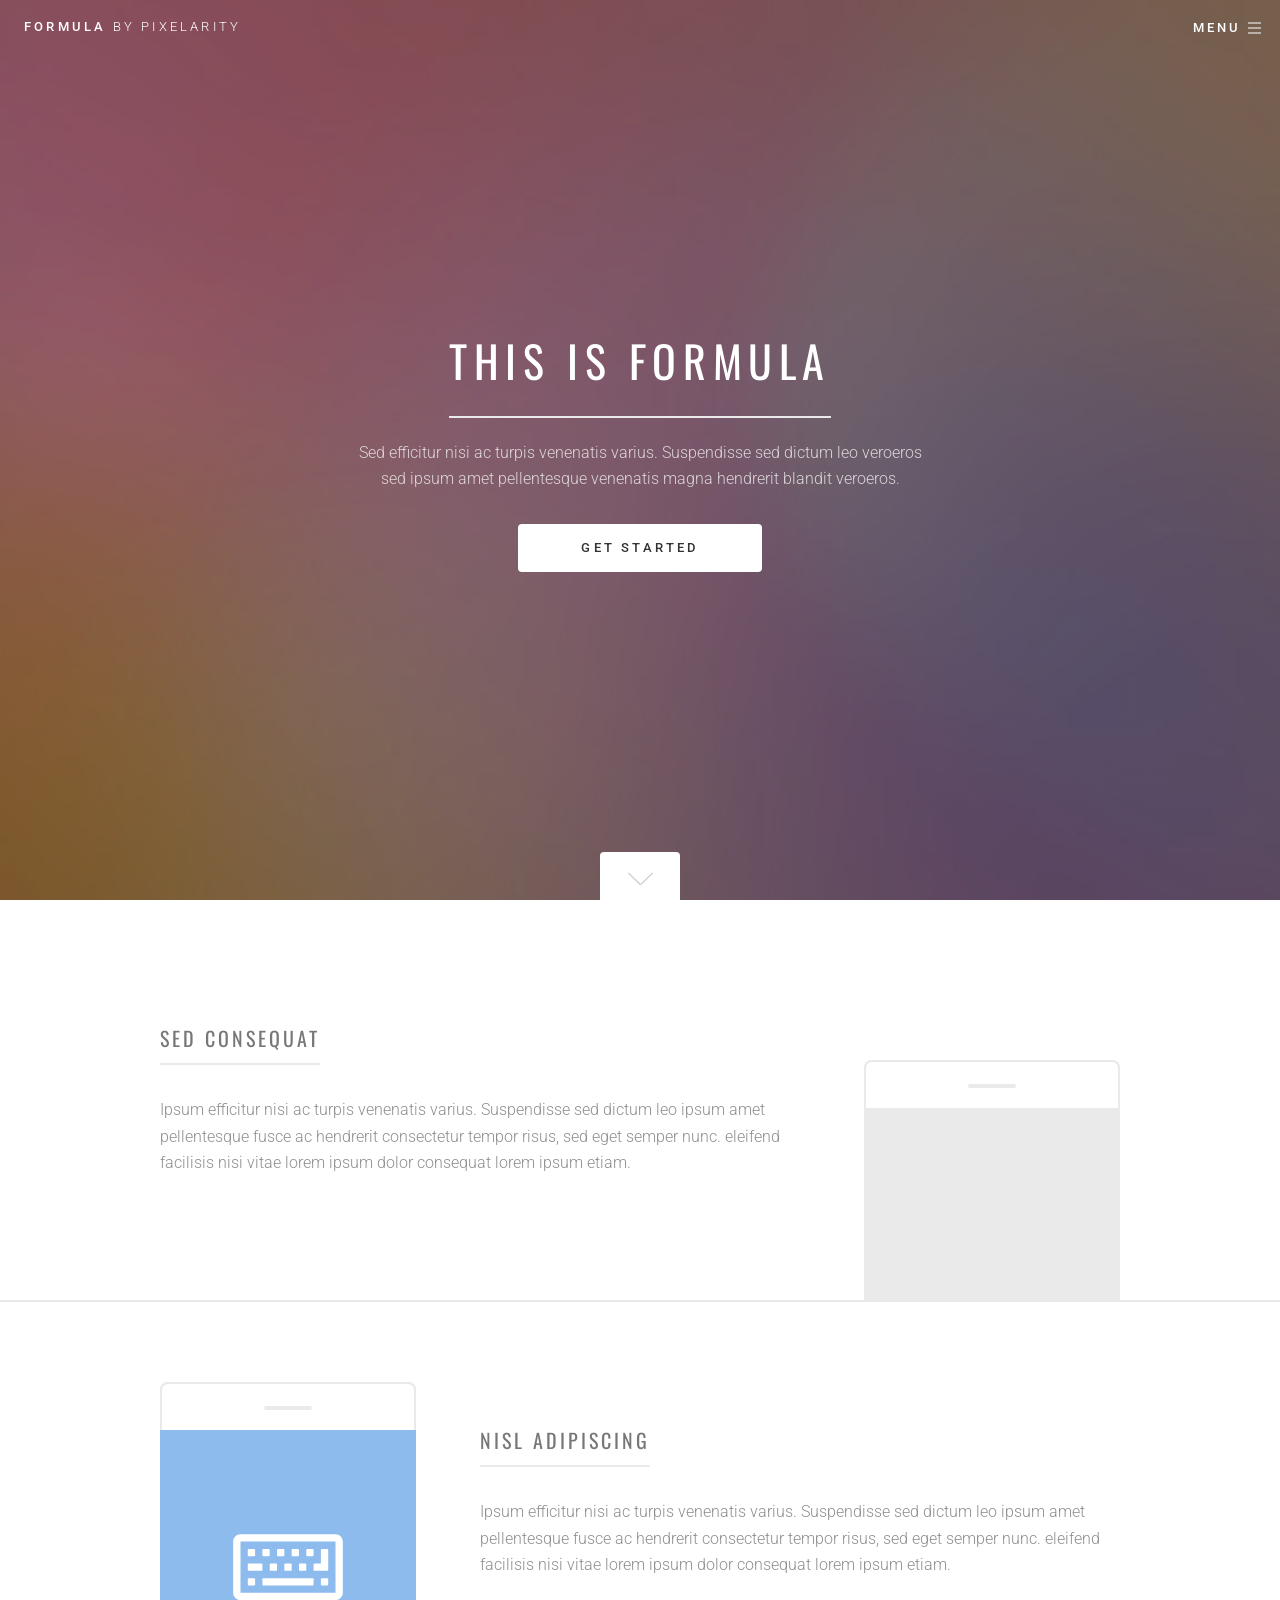
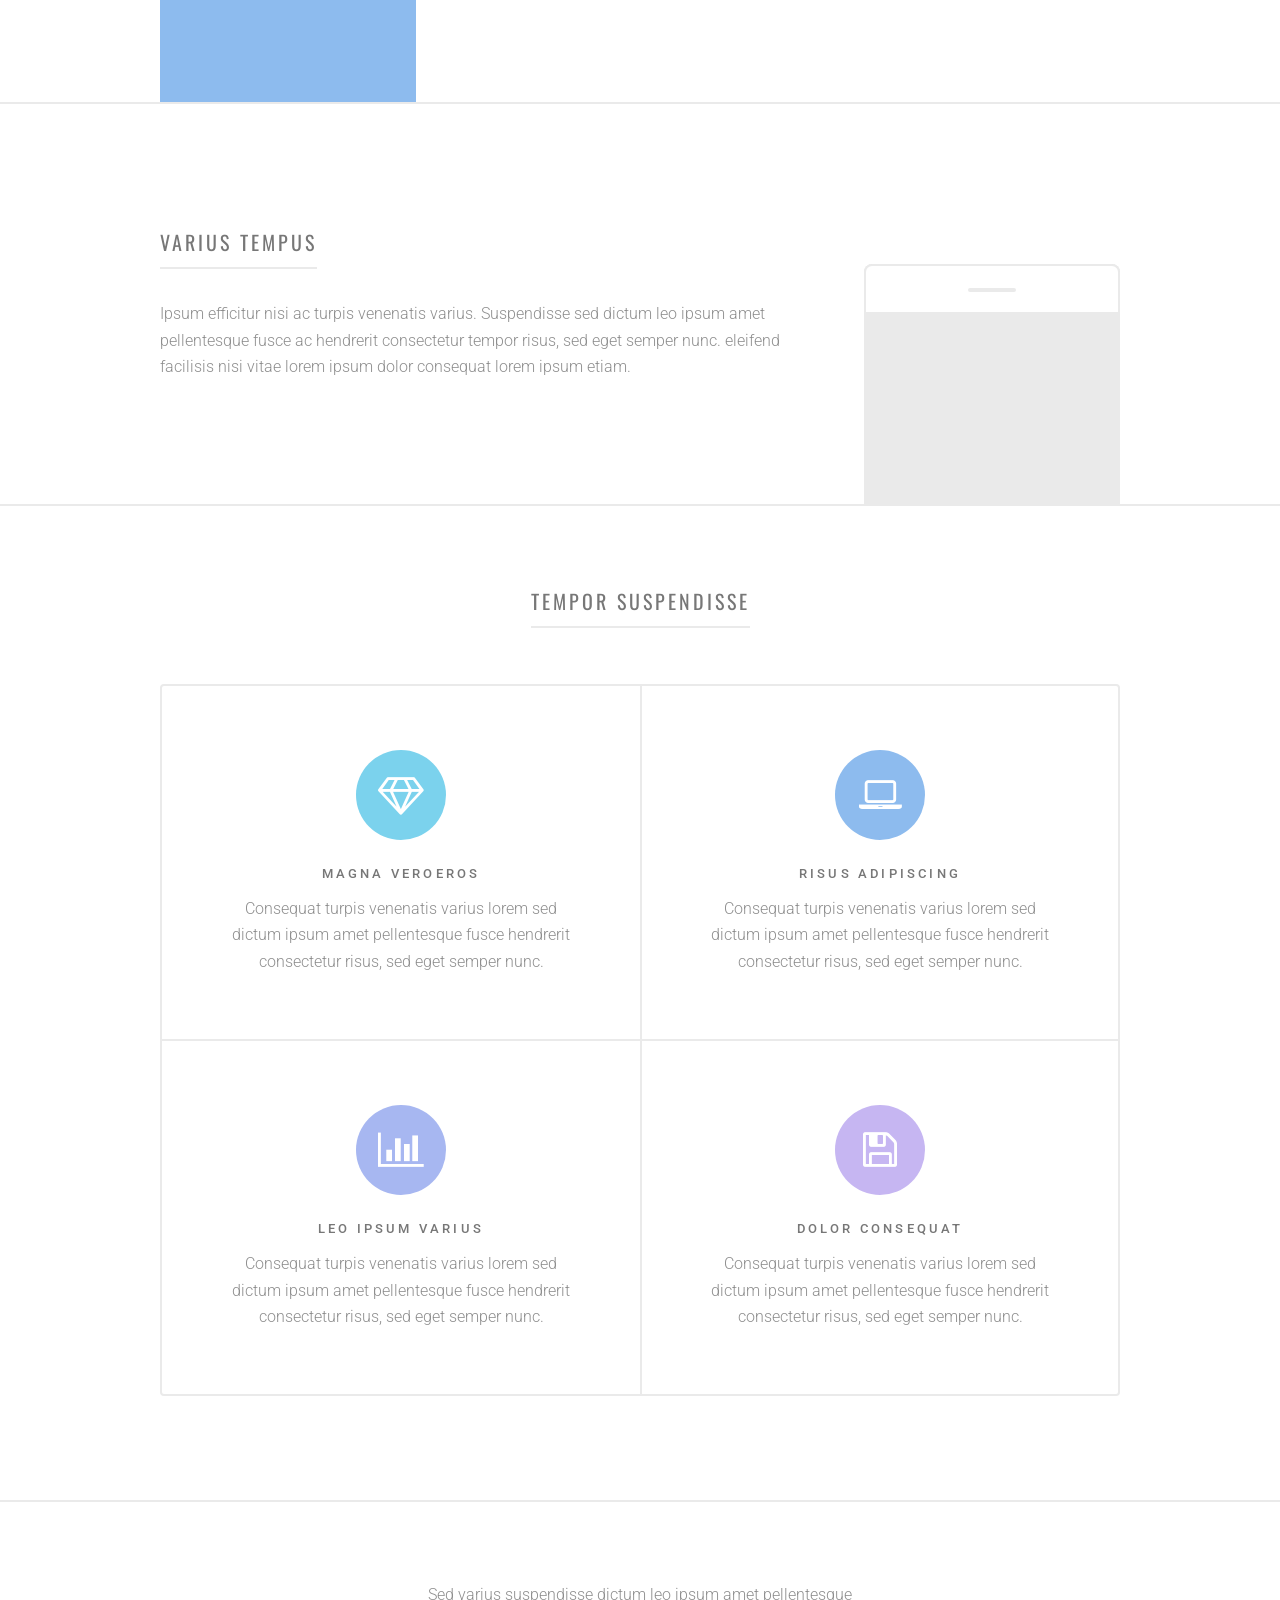
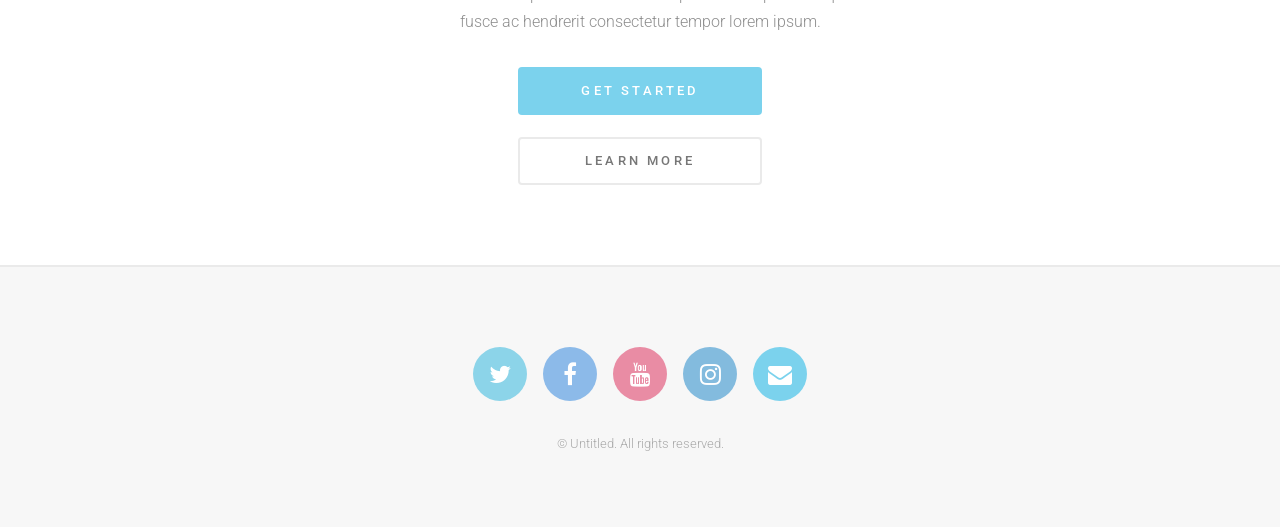
==== templates/formula/cyan/index.html @ e2bbe32a "first commit" ====
<!DOCTYPE HTML>
<!--
	Formula by Pixelarity
	pixelarity.com | hello@pixelarity.com
	License: pixelarity.com/license
-->
<html>
	<head>
		<title>Untitled</title>
		<meta charset="utf-8" />
		<meta name="viewport" content="width=device-width, initial-scale=1" />
		<!--[if lte IE 8]><script src="assets/js/ie/html5shiv.js"></script><![endif]-->
		<link rel="stylesheet" href="assets/css/main.css" />
		<!--[if lte IE 9]><link rel="stylesheet" href="assets/css/ie9.css" /><![endif]-->
		<!--[if lte IE 8]><link rel="stylesheet" href="assets/css/ie8.css" /><![endif]-->
	</head>
	<body>

		<!-- Page Wrapper -->
			<div id="page-wrapper">

				<!-- Header -->
					<header id="header">
						<a href="index.html" class="logo">Formula <span>by Pixelarity</span></a>
						<nav>
							<ul>
								<li><a href="#menu">Menu</a></li>
							</ul>
						</nav>
					</header>

				<!-- Menu -->
					<nav id="menu">
						<ul class="links">
							<li><a href="index.html">Home</a></li>
							<li><a href="generic.html">Generic</a></li>
							<li><a href="elements.html">Elements</a></li>
						</ul>
						<ul class="actions vertical">
							<li><a href="#" class="button special fit">Sign Up</a></li>
							<li><a href="#" class="button fit">Log In</a></li>
						</ul>
					</nav>

				<!-- Banner -->
				<!--
					Note: If you'd like to use a video as your banner background, set the "data-video" attribute below
					to the full filename of your video, but *exclude* the file extension. The template will automatically
					generate a multi-format* <video> tag on platforms that support background videos, and simply skip the
					step on those that don't (falling back on whatever you've set as the background image).

					* Your video must be offered in both .mp4 and .webm formats to work everywhere.
				-->
					<section id="banner" data-video="images/banner">
						<div class="inner">
							<header>
								<h1>This is Formula</h1>
								<p>Sed efficitur nisi ac turpis venenatis varius. Suspendisse sed dictum leo veroeros<br />
								sed ipsum amet pellentesque venenatis magna hendrerit blandit veroeros.</p>
							</header>
							<ul class="actions">
								<li><a href="#" class="button special big">Get Started</a></li>
							</ul>
						</div>
						<a href="#one" class="more">Learn More</a>
					</section>

				<!-- Wrapper -->
					<div id="wrapper">

						<!-- One -->
							<section id="one" class="main">
								<div class="inner spotlight style1">
									<div class="content">
										<header>
											<h2>Sed Consequat</h2>
										</header>
										<p>Ipsum efficitur nisi ac turpis venenatis varius. Suspendisse sed dictum leo ipsum amet pellentesque fusce ac hendrerit consectetur tempor risus, sed eget semper nunc. eleifend facilisis nisi vitae lorem ipsum dolor consequat lorem ipsum etiam.</p>
									</div>
									<!--
										Note: You can replace the image below with a JPEG or PNG. Just make sure it's exactly
										320x340 or at least the same aspect ratio (16:17).
									-->
									<span class="image"><img src="images/pic01.svg" alt="" /></span>
								</div>
							</section>

						<!-- Two -->
							<section id="two" class="main">
								<div class="inner spotlight alt style2">
									<div class="content">
										<header>
											<h2>Nisl Adipiscing</h2>
										</header>
										<p>Ipsum efficitur nisi ac turpis venenatis varius. Suspendisse sed dictum leo ipsum amet pellentesque fusce ac hendrerit consectetur tempor risus, sed eget semper nunc. eleifend facilisis nisi vitae lorem ipsum dolor consequat lorem ipsum etiam.</p>
									</div>
									<!--
										Note: You can replace the image below with a JPEG or PNG. Just make sure it's exactly
										320x340 or at least the same aspect ratio (16:17).
									-->
									<span class="image"><img src="images/pic02.svg" alt="" /></span>
								</div>
							</section>

						<!-- Three -->
							<section id="three" class="main">
								<div class="inner spotlight style3">
									<div class="content">
										<header>
											<h2>Varius Tempus</h2>
										</header>
										<p>Ipsum efficitur nisi ac turpis venenatis varius. Suspendisse sed dictum leo ipsum amet pellentesque fusce ac hendrerit consectetur tempor risus, sed eget semper nunc. eleifend facilisis nisi vitae lorem ipsum dolor consequat lorem ipsum etiam.</p>
									</div>
									<!--
										Note: You can replace the image below with a JPEG or PNG. Just make sure it's exactly
										320x340 or at least the same aspect ratio (16:17).
									-->
									<span class="image"><img src="images/pic03.svg" alt="" /></span>
								</div>
							</section>

						<!-- Four -->
							<section id="four" class="main special">
								<div class="inner">
									<header>
										<h2>Tempor Suspendisse</h2>
									</header>
									<div class="features">
										<section>
											<span class="icon major fa-diamond style1"></span>
											<h3>Magna Veroeros</h3>
											<p>Consequat turpis venenatis varius lorem sed dictum ipsum amet pellentesque fusce hendrerit consectetur risus, sed eget semper nunc.</p>
										</section>
										<section>
											<span class="icon major fa-laptop style2"></span>
											<h3>Risus Adipiscing</h3>
											<p>Consequat turpis venenatis varius lorem sed dictum ipsum amet pellentesque fusce hendrerit consectetur risus, sed eget semper nunc.</p>
										</section>
										<section>
											<span class="icon major fa-bar-chart style3"></span>
											<h3>Leo Ipsum Varius</h3>
											<p>Consequat turpis venenatis varius lorem sed dictum ipsum amet pellentesque fusce hendrerit consectetur risus, sed eget semper nunc.</p>
										</section>
										<section>
											<span class="icon major fa-save style4"></span>
											<h3>Dolor Consequat</h3>
											<p>Consequat turpis venenatis varius lorem sed dictum ipsum amet pellentesque fusce hendrerit consectetur risus, sed eget semper nunc.</p>
										</section>
									</div>
								</div>
							</section>

						<!-- CTA -->
							<section id="cta" class="main special">
								<div class="inner">
									<p>Sed varius suspendisse dictum leo ipsum amet pellentesque<br />
									fusce ac hendrerit consectetur tempor lorem ipsum.</p>
									<ul class="actions vertical">
										<li><a href="#" class="button special big">Get Started</a></li>
										<li><a href="#" class="button big">Learn More</a></li>
									</ul>
								</div>
							</section>

					</div>

				<!-- Footer -->
					<footer id="footer">
						<div class="inner">
							<ul class="icons">
								<li><a href="#" class="icon alt fa-twitter"><span class="label">Twitter</span></a></li>
								<li><a href="#" class="icon alt fa-facebook"><span class="label">Facebook</span></a></li>
								<li><a href="#" class="icon alt fa-youtube"><span class="label">YouTube</span></a></li>
								<li><a href="#" class="icon alt fa-instagram"><span class="label">Instagram</span></a></li>
								<li><a href="#" class="icon alt fa-envelope"><span class="label">Email</span></a></li>
							</ul>
						</div>
						<p class="copyright">&copy; Untitled. All rights reserved.</p>
					</footer>

			</div>

		<!-- Scripts -->
			<script src="assets/js/jquery.min.js"></script>
			<script src="assets/js/jquery.scrolly.min.js"></script>
			<script src="assets/js/jquery.scrollex.min.js"></script>
			<script src="assets/js/skel.min.js"></script>
			<script src="assets/js/util.js"></script>
			<!--[if lte IE 8]><script src="assets/js/ie/respond.min.js"></script><![endif]-->
			<script src="assets/js/main.js"></script>

	</body>
</html>
---- templates/formula/cyan/assets/css/main.css ----
@import url(font-awesome.min.css);
@import url("https://fonts.googleapis.com/css?family=Roboto:300,500|Oswald:400");

/*
	Formula by Pixelarity
	pixelarity.com | hello@pixelarity.com
	License: pixelarity.com/license
*/

/* Reset */

	html, body, div, span, applet, object, iframe, h1, h2, h3, h4, h5, h6, p, blockquote, pre, a, abbr, acronym, address, big, cite, code, del, dfn, em, img, ins, kbd, q, s, samp, small, strike, strong, sub, sup, tt, var, b, u, i, center, dl, dt, dd, ol, ul, li, fieldset, form, label, legend, table, caption, tbody, tfoot, thead, tr, th, td, article, aside, canvas, details, embed, figure, figcaption, footer, header, hgroup, menu, nav, output, ruby, section, summary, time, mark, audio, video {
		margin: 0;
		padding: 0;
		border: 0;
		font-size: 100%;
		font: inherit;
		vertical-align: baseline;
	}

	article, aside, details, figcaption, figure, footer, header, hgroup, menu, nav, section {
		display: block;
	}

	body {
		line-height: 1;
	}

	ol, ul {
		list-style: none;
	}

	blockquote, q {
		quotes: none;
	}

	blockquote:before, blockquote:after, q:before, q:after {
		content: '';
		content: none;
	}

	table {
		border-collapse: collapse;
		border-spacing: 0;
	}

	body {
		-webkit-text-size-adjust: none;
	}

/* Box Model */

	*, *:before, *:after {
		-moz-box-sizing: border-box;
		-webkit-box-sizing: border-box;
		box-sizing: border-box;
	}

/* Grid */

	.row {
		border-bottom: solid 1px transparent;
		-moz-box-sizing: border-box;
		-webkit-box-sizing: border-box;
		box-sizing: border-box;
	}

	.row > * {
		float: left;
		-moz-box-sizing: border-box;
		-webkit-box-sizing: border-box;
		box-sizing: border-box;
	}

	.row:after, .row:before {
		content: '';
		display: block;
		clear: both;
		height: 0;
	}

	.row.uniform > * > :first-child {
		margin-top: 0;
	}

	.row.uniform > * > :last-child {
		margin-bottom: 0;
	}

	.row.\30 \25 > * {
		padding: 0 0 0 0em;
	}

	.row.\30 \25 {
		margin: 0 0 -1px 0em;
	}

	.row.uniform.\30 \25 > * {
		padding: 0em 0 0 0em;
	}

	.row.uniform.\30 \25 {
		margin: 0em 0 -1px 0em;
	}

	.row > * {
		padding: 0 0 0 2em;
	}

	.row {
		margin: 0 0 -1px -2em;
	}

	.row.uniform > * {
		padding: 2em 0 0 2em;
	}

	.row.uniform {
		margin: -2em 0 -1px -2em;
	}

	.row.\32 00\25 > * {
		padding: 0 0 0 4em;
	}

	.row.\32 00\25 {
		margin: 0 0 -1px -4em;
	}

	.row.uniform.\32 00\25 > * {
		padding: 4em 0 0 4em;
	}

	.row.uniform.\32 00\25 {
		margin: -4em 0 -1px -4em;
	}

	.row.\31 50\25 > * {
		padding: 0 0 0 3em;
	}

	.row.\31 50\25 {
		margin: 0 0 -1px -3em;
	}

	.row.uniform.\31 50\25 > * {
		padding: 3em 0 0 3em;
	}

	.row.uniform.\31 50\25 {
		margin: -3em 0 -1px -3em;
	}

	.row.\35 0\25 > * {
		padding: 0 0 0 1em;
	}

	.row.\35 0\25 {
		margin: 0 0 -1px -1em;
	}

	.row.uniform.\35 0\25 > * {
		padding: 1em 0 0 1em;
	}

	.row.uniform.\35 0\25 {
		margin: -1em 0 -1px -1em;
	}

	.row.\32 5\25 > * {
		padding: 0 0 0 0.5em;
	}

	.row.\32 5\25 {
		margin: 0 0 -1px -0.5em;
	}

	.row.uniform.\32 5\25 > * {
		padding: 0.5em 0 0 0.5em;
	}

	.row.uniform.\32 5\25 {
		margin: -0.5em 0 -1px -0.5em;
	}

	.\31 2u, .\31 2u\24 {
		width: 100%;
		clear: none;
		margin-left: 0;
	}

	.\31 1u, .\31 1u\24 {
		width: 91.6666666667%;
		clear: none;
		margin-left: 0;
	}

	.\31 0u, .\31 0u\24 {
		width: 83.3333333333%;
		clear: none;
		margin-left: 0;
	}

	.\39 u, .\39 u\24 {
		width: 75%;
		clear: none;
		margin-left: 0;
	}

	.\38 u, .\38 u\24 {
		width: 66.6666666667%;
		clear: none;
		margin-left: 0;
	}

	.\37 u, .\37 u\24 {
		width: 58.3333333333%;
		clear: none;
		margin-left: 0;
	}

	.\36 u, .\36 u\24 {
		width: 50%;
		clear: none;
		margin-left: 0;
	}

	.\35 u, .\35 u\24 {
		width: 41.6666666667%;
		clear: none;
		margin-left: 0;
	}

	.\34 u, .\34 u\24 {
		width: 33.3333333333%;
		clear: none;
		margin-left: 0;
	}

	.\33 u, .\33 u\24 {
		width: 25%;
		clear: none;
		margin-left: 0;
	}

	.\32 u, .\32 u\24 {
		width: 16.6666666667%;
		clear: none;
		margin-left: 0;
	}

	.\31 u, .\31 u\24 {
		width: 8.3333333333%;
		clear: none;
		margin-left: 0;
	}

	.\31 2u\24 + *,
	.\31 1u\24 + *,
	.\31 0u\24 + *,
	.\39 u\24 + *,
	.\38 u\24 + *,
	.\37 u\24 + *,
	.\36 u\24 + *,
	.\35 u\24 + *,
	.\34 u\24 + *,
	.\33 u\24 + *,
	.\32 u\24 + *,
	.\31 u\24 + * {
		clear: left;
	}

	.\-11u {
		margin-left: 91.66667%;
	}

	.\-10u {
		margin-left: 83.33333%;
	}

	.\-9u {
		margin-left: 75%;
	}

	.\-8u {
		margin-left: 66.66667%;
	}

	.\-7u {
		margin-left: 58.33333%;
	}

	.\-6u {
		margin-left: 50%;
	}

	.\-5u {
		margin-left: 41.66667%;
	}

	.\-4u {
		margin-left: 33.33333%;
	}

	.\-3u {
		margin-left: 25%;
	}

	.\-2u {
		margin-left: 16.66667%;
	}

	.\-1u {
		margin-left: 8.33333%;
	}

	@media screen and (max-width: 1680px) {

		.row > * {
			padding: 0 0 0 2em;
		}

		.row {
			margin: 0 0 -1px -2em;
		}

		.row.uniform > * {
			padding: 2em 0 0 2em;
		}

		.row.uniform {
			margin: -2em 0 -1px -2em;
		}

		.row.\32 00\25 > * {
			padding: 0 0 0 4em;
		}

		.row.\32 00\25 {
			margin: 0 0 -1px -4em;
		}

		.row.uniform.\32 00\25 > * {
			padding: 4em 0 0 4em;
		}

		.row.uniform.\32 00\25 {
			margin: -4em 0 -1px -4em;
		}

		.row.\31 50\25 > * {
			padding: 0 0 0 3em;
		}

		.row.\31 50\25 {
			margin: 0 0 -1px -3em;
		}

		.row.uniform.\31 50\25 > * {
			padding: 3em 0 0 3em;
		}

		.row.uniform.\31 50\25 {
			margin: -3em 0 -1px -3em;
		}

		.row.\35 0\25 > * {
			padding: 0 0 0 1em;
		}

		.row.\35 0\25 {
			margin: 0 0 -1px -1em;
		}

		.row.uniform.\35 0\25 > * {
			padding: 1em 0 0 1em;
		}

		.row.uniform.\35 0\25 {
			margin: -1em 0 -1px -1em;
		}

		.row.\32 5\25 > * {
			padding: 0 0 0 0.5em;
		}

		.row.\32 5\25 {
			margin: 0 0 -1px -0.5em;
		}

		.row.uniform.\32 5\25 > * {
			padding: 0.5em 0 0 0.5em;
		}

		.row.uniform.\32 5\25 {
			margin: -0.5em 0 -1px -0.5em;
		}

		.\31 2u\28xlarge\29, .\31 2u\24\28xlarge\29 {
			width: 100%;
			clear: none;
			margin-left: 0;
		}

		.\31 1u\28xlarge\29, .\31 1u\24\28xlarge\29 {
			width: 91.6666666667%;
			clear: none;
			margin-left: 0;
		}

		.\31 0u\28xlarge\29, .\31 0u\24\28xlarge\29 {
			width: 83.3333333333%;
			clear: none;
			margin-left: 0;
		}

		.\39 u\28xlarge\29, .\39 u\24\28xlarge\29 {
			width: 75%;
			clear: none;
			margin-left: 0;
		}

		.\38 u\28xlarge\29, .\38 u\24\28xlarge\29 {
			width: 66.6666666667%;
			clear: none;
			margin-left: 0;
		}

		.\37 u\28xlarge\29, .\37 u\24\28xlarge\29 {
			width: 58.3333333333%;
			clear: none;
			margin-left: 0;
		}

		.\36 u\28xlarge\29, .\36 u\24\28xlarge\29 {
			width: 50%;
			clear: none;
			margin-left: 0;
		}

		.\35 u\28xlarge\29, .\35 u\24\28xlarge\29 {
			width: 41.6666666667%;
			clear: none;
			margin-left: 0;
		}

		.\34 u\28xlarge\29, .\34 u\24\28xlarge\29 {
			width: 33.3333333333%;
			clear: none;
			margin-left: 0;
		}

		.\33 u\28xlarge\29, .\33 u\24\28xlarge\29 {
			width: 25%;
			clear: none;
			margin-left: 0;
		}

		.\32 u\28xlarge\29, .\32 u\24\28xlarge\29 {
			width: 16.6666666667%;
			clear: none;
			margin-left: 0;
		}

		.\31 u\28xlarge\29, .\31 u\24\28xlarge\29 {
			width: 8.3333333333%;
			clear: none;
			margin-left: 0;
		}

		.\31 2u\24\28xlarge\29 + *,
		.\31 1u\24\28xlarge\29 + *,
		.\31 0u\24\28xlarge\29 + *,
		.\39 u\24\28xlarge\29 + *,
		.\38 u\24\28xlarge\29 + *,
		.\37 u\24\28xlarge\29 + *,
		.\36 u\24\28xlarge\29 + *,
		.\35 u\24\28xlarge\29 + *,
		.\34 u\24\28xlarge\29 + *,
		.\33 u\24\28xlarge\29 + *,
		.\32 u\24\28xlarge\29 + *,
		.\31 u\24\28xlarge\29 + * {
			clear: left;
		}

		.\-11u\28xlarge\29 {
			margin-left: 91.66667%;
		}

		.\-10u\28xlarge\29 {
			margin-left: 83.33333%;
		}

		.\-9u\28xlarge\29 {
			margin-left: 75%;
		}

		.\-8u\28xlarge\29 {
			margin-left: 66.66667%;
		}

		.\-7u\28xlarge\29 {
			margin-left: 58.33333%;
		}

		.\-6u\28xlarge\29 {
			margin-left: 50%;
		}

		.\-5u\28xlarge\29 {
			margin-left: 41.66667%;
		}

		.\-4u\28xlarge\29 {
			margin-left: 33.33333%;
		}

		.\-3u\28xlarge\29 {
			margin-left: 25%;
		}

		.\-2u\28xlarge\29 {
			margin-left: 16.66667%;
		}

		.\-1u\28xlarge\29 {
			margin-left: 8.33333%;
		}

	}

	@media screen and (max-width: 1280px) {

		.row > * {
			padding: 0 0 0 1.5em;
		}

		.row {
			margin: 0 0 -1px -1.5em;
		}

		.row.uniform > * {
			padding: 1.5em 0 0 1.5em;
		}

		.row.uniform {
			margin: -1.5em 0 -1px -1.5em;
		}

		.row.\32 00\25 > * {
			padding: 0 0 0 3em;
		}

		.row.\32 00\25 {
			margin: 0 0 -1px -3em;
		}

		.row.uniform.\32 00\25 > * {
			padding: 3em 0 0 3em;
		}

		.row.uniform.\32 00\25 {
			margin: -3em 0 -1px -3em;
		}

		.row.\31 50\25 > * {
			padding: 0 0 0 2.25em;
		}

		.row.\31 50\25 {
			margin: 0 0 -1px -2.25em;
		}

		.row.uniform.\31 50\25 > * {
			padding: 2.25em 0 0 2.25em;
		}

		.row.uniform.\31 50\25 {
			margin: -2.25em 0 -1px -2.25em;
		}

		.row.\35 0\25 > * {
			padding: 0 0 0 0.75em;
		}

		.row.\35 0\25 {
			margin: 0 0 -1px -0.75em;
		}

		.row.uniform.\35 0\25 > * {
			padding: 0.75em 0 0 0.75em;
		}

		.row.uniform.\35 0\25 {
			margin: -0.75em 0 -1px -0.75em;
		}

		.row.\32 5\25 > * {
			padding: 0 0 0 0.375em;
		}

		.row.\32 5\25 {
			margin: 0 0 -1px -0.375em;
		}

		.row.uniform.\32 5\25 > * {
			padding: 0.375em 0 0 0.375em;
		}

		.row.uniform.\32 5\25 {
			margin: -0.375em 0 -1px -0.375em;
		}

		.\31 2u\28large\29, .\31 2u\24\28large\29 {
			width: 100%;
			clear: none;
			margin-left: 0;
		}

		.\31 1u\28large\29, .\31 1u\24\28large\29 {
			width: 91.6666666667%;
			clear: none;
			margin-left: 0;
		}

		.\31 0u\28large\29, .\31 0u\24\28large\29 {
			width: 83.3333333333%;
			clear: none;
			margin-left: 0;
		}

		.\39 u\28large\29, .\39 u\24\28large\29 {
			width: 75%;
			clear: none;
			margin-left: 0;
		}

		.\38 u\28large\29, .\38 u\24\28large\29 {
			width: 66.6666666667%;
			clear: none;
			margin-left: 0;
		}

		.\37 u\28large\29, .\37 u\24\28large\29 {
			width: 58.3333333333%;
			clear: none;
			margin-left: 0;
		}

		.\36 u\28large\29, .\36 u\24\28large\29 {
			width: 50%;
			clear: none;
			margin-left: 0;
		}

		.\35 u\28large\29, .\35 u\24\28large\29 {
			width: 41.6666666667%;
			clear: none;
			margin-left: 0;
		}

		.\34 u\28large\29, .\34 u\24\28large\29 {
			width: 33.3333333333%;
			clear: none;
			margin-left: 0;
		}

		.\33 u\28large\29, .\33 u\24\28large\29 {
			width: 25%;
			clear: none;
			margin-left: 0;
		}

		.\32 u\28large\29, .\32 u\24\28large\29 {
			width: 16.6666666667%;
			clear: none;
			margin-left: 0;
		}

		.\31 u\28large\29, .\31 u\24\28large\29 {
			width: 8.3333333333%;
			clear: none;
			margin-left: 0;
		}

		.\31 2u\24\28large\29 + *,
		.\31 1u\24\28large\29 + *,
		.\31 0u\24\28large\29 + *,
		.\39 u\24\28large\29 + *,
		.\38 u\24\28large\29 + *,
		.\37 u\24\28large\29 + *,
		.\36 u\24\28large\29 + *,
		.\35 u\24\28large\29 + *,
		.\34 u\24\28large\29 + *,
		.\33 u\24\28large\29 + *,
		.\32 u\24\28large\29 + *,
		.\31 u\24\28large\29 + * {
			clear: left;
		}

		.\-11u\28large\29 {
			margin-left: 91.66667%;
		}

		.\-10u\28large\29 {
			margin-left: 83.33333%;
		}

		.\-9u\28large\29 {
			margin-left: 75%;
		}

		.\-8u\28large\29 {
			margin-left: 66.66667%;
		}

		.\-7u\28large\29 {
			margin-left: 58.33333%;
		}

		.\-6u\28large\29 {
			margin-left: 50%;
		}

		.\-5u\28large\29 {
			margin-left: 41.66667%;
		}

		.\-4u\28large\29 {
			margin-left: 33.33333%;
		}

		.\-3u\28large\29 {
			margin-left: 25%;
		}

		.\-2u\28large\29 {
			margin-left: 16.66667%;
		}

		.\-1u\28large\29 {
			margin-left: 8.33333%;
		}

	}

	@media screen and (max-width: 980px) {

		.row > * {
			padding: 0 0 0 1.5em;
		}

		.row {
			margin: 0 0 -1px -1.5em;
		}

		.row.uniform > * {
			padding: 1.5em 0 0 1.5em;
		}

		.row.uniform {
			margin: -1.5em 0 -1px -1.5em;
		}

		.row.\32 00\25 > * {
			padding: 0 0 0 3em;
		}

		.row.\32 00\25 {
			margin: 0 0 -1px -3em;
		}

		.row.uniform.\32 00\25 > * {
			padding: 3em 0 0 3em;
		}

		.row.uniform.\32 00\25 {
			margin: -3em 0 -1px -3em;
		}

		.row.\31 50\25 > * {
			padding: 0 0 0 2.25em;
		}

		.row.\31 50\25 {
			margin: 0 0 -1px -2.25em;
		}

		.row.uniform.\31 50\25 > * {
			padding: 2.25em 0 0 2.25em;
		}

		.row.uniform.\31 50\25 {
			margin: -2.25em 0 -1px -2.25em;
		}

		.row.\35 0\25 > * {
			padding: 0 0 0 0.75em;
		}

		.row.\35 0\25 {
			margin: 0 0 -1px -0.75em;
		}

		.row.uniform.\35 0\25 > * {
			padding: 0.75em 0 0 0.75em;
		}

		.row.uniform.\35 0\25 {
			margin: -0.75em 0 -1px -0.75em;
		}

		.row.\32 5\25 > * {
			padding: 0 0 0 0.375em;
		}

		.row.\32 5\25 {
			margin: 0 0 -1px -0.375em;
		}

		.row.uniform.\32 5\25 > * {
			padding: 0.375em 0 0 0.375em;
		}

		.row.uniform.\32 5\25 {
			margin: -0.375em 0 -1px -0.375em;
		}

		.\31 2u\28medium\29, .\31 2u\24\28medium\29 {
			width: 100%;
			clear: none;
			margin-left: 0;
		}

		.\31 1u\28medium\29, .\31 1u\24\28medium\29 {
			width: 91.6666666667%;
			clear: none;
			margin-left: 0;
		}

		.\31 0u\28medium\29, .\31 0u\24\28medium\29 {
			width: 83.3333333333%;
			clear: none;
			margin-left: 0;
		}

		.\39 u\28medium\29, .\39 u\24\28medium\29 {
			width: 75%;
			clear: none;
			margin-left: 0;
		}

		.\38 u\28medium\29, .\38 u\24\28medium\29 {
			width: 66.6666666667%;
			clear: none;
			margin-left: 0;
		}

		.\37 u\28medium\29, .\37 u\24\28medium\29 {
			width: 58.3333333333%;
			clear: none;
			margin-left: 0;
		}

		.\36 u\28medium\29, .\36 u\24\28medium\29 {
			width: 50%;
			clear: none;
			margin-left: 0;
		}

		.\35 u\28medium\29, .\35 u\24\28medium\29 {
			width: 41.6666666667%;
			clear: none;
			margin-left: 0;
		}

		.\34 u\28medium\29, .\34 u\24\28medium\29 {
			width: 33.3333333333%;
			clear: none;
			margin-left: 0;
		}

		.\33 u\28medium\29, .\33 u\24\28medium\29 {
			width: 25%;
			clear: none;
			margin-left: 0;
		}

		.\32 u\28medium\29, .\32 u\24\28medium\29 {
			width: 16.6666666667%;
			clear: none;
			margin-left: 0;
		}

		.\31 u\28medium\29, .\31 u\24\28medium\29 {
			width: 8.3333333333%;
			clear: none;
			margin-left: 0;
		}

		.\31 2u\24\28medium\29 + *,
		.\31 1u\24\28medium\29 + *,
		.\31 0u\24\28medium\29 + *,
		.\39 u\24\28medium\29 + *,
		.\38 u\24\28medium\29 + *,
		.\37 u\24\28medium\29 + *,
		.\36 u\24\28medium\29 + *,
		.\35 u\24\28medium\29 + *,
		.\34 u\24\28medium\29 + *,
		.\33 u\24\28medium\29 + *,
		.\32 u\24\28medium\29 + *,
		.\31 u\24\28medium\29 + * {
			clear: left;
		}

		.\-11u\28medium\29 {
			margin-left: 91.66667%;
		}

		.\-10u\28medium\29 {
			margin-left: 83.33333%;
		}

		.\-9u\28medium\29 {
			margin-left: 75%;
		}

		.\-8u\28medium\29 {
			margin-left: 66.66667%;
		}

		.\-7u\28medium\29 {
			margin-left: 58.33333%;
		}

		.\-6u\28medium\29 {
			margin-left: 50%;
		}

		.\-5u\28medium\29 {
			margin-left: 41.66667%;
		}

		.\-4u\28medium\29 {
			margin-left: 33.33333%;
		}

		.\-3u\28medium\29 {
			margin-left: 25%;
		}

		.\-2u\28medium\29 {
			margin-left: 16.66667%;
		}

		.\-1u\28medium\29 {
			margin-left: 8.33333%;
		}

	}

	@media screen and (max-width: 736px) {

		.row > * {
			padding: 0 0 0 1.25em;
		}

		.row {
			margin: 0 0 -1px -1.25em;
		}

		.row.uniform > * {
			padding: 1.25em 0 0 1.25em;
		}

		.row.uniform {
			margin: -1.25em 0 -1px -1.25em;
		}

		.row.\32 00\25 > * {
			padding: 0 0 0 2.5em;
		}

		.row.\32 00\25 {
			margin: 0 0 -1px -2.5em;
		}

		.row.uniform.\32 00\25 > * {
			padding: 2.5em 0 0 2.5em;
		}

		.row.uniform.\32 00\25 {
			margin: -2.5em 0 -1px -2.5em;
		}

		.row.\31 50\25 > * {
			padding: 0 0 0 1.875em;
		}

		.row.\31 50\25 {
			margin: 0 0 -1px -1.875em;
		}

		.row.uniform.\31 50\25 > * {
			padding: 1.875em 0 0 1.875em;
		}

		.row.uniform.\31 50\25 {
			margin: -1.875em 0 -1px -1.875em;
		}

		.row.\35 0\25 > * {
			padding: 0 0 0 0.625em;
		}

		.row.\35 0\25 {
			margin: 0 0 -1px -0.625em;
		}

		.row.uniform.\35 0\25 > * {
			padding: 0.625em 0 0 0.625em;
		}

		.row.uniform.\35 0\25 {
			margin: -0.625em 0 -1px -0.625em;
		}

		.row.\32 5\25 > * {
			padding: 0 0 0 0.3125em;
		}

		.row.\32 5\25 {
			margin: 0 0 -1px -0.3125em;
		}

		.row.uniform.\32 5\25 > * {
			padding: 0.3125em 0 0 0.3125em;
		}

		.row.uniform.\32 5\25 {
			margin: -0.3125em 0 -1px -0.3125em;
		}

		.\31 2u\28small\29, .\31 2u\24\28small\29 {
			width: 100%;
			clear: none;
			margin-left: 0;
		}

		.\31 1u\28small\29, .\31 1u\24\28small\29 {
			width: 91.6666666667%;
			clear: none;
			margin-left: 0;
		}

		.\31 0u\28small\29, .\31 0u\24\28small\29 {
			width: 83.3333333333%;
			clear: none;
			margin-left: 0;
		}

		.\39 u\28small\29, .\39 u\24\28small\29 {
			width: 75%;
			clear: none;
			margin-left: 0;
		}

		.\38 u\28small\29, .\38 u\24\28small\29 {
			width: 66.6666666667%;
			clear: none;
			margin-left: 0;
		}

		.\37 u\28small\29, .\37 u\24\28small\29 {
			width: 58.3333333333%;
			clear: none;
			margin-left: 0;
		}

		.\36 u\28small\29, .\36 u\24\28small\29 {
			width: 50%;
			clear: none;
			margin-left: 0;
		}

		.\35 u\28small\29, .\35 u\24\28small\29 {
			width: 41.6666666667%;
			clear: none;
			margin-left: 0;
		}

		.\34 u\28small\29, .\34 u\24\28small\29 {
			width: 33.3333333333%;
			clear: none;
			margin-left: 0;
		}

		.\33 u\28small\29, .\33 u\24\28small\29 {
			width: 25%;
			clear: none;
			margin-left: 0;
		}

		.\32 u\28small\29, .\32 u\24\28small\29 {
			width: 16.6666666667%;
			clear: none;
			margin-left: 0;
		}

		.\31 u\28small\29, .\31 u\24\28small\29 {
			width: 8.3333333333%;
			clear: none;
			margin-left: 0;
		}

		.\31 2u\24\28small\29 + *,
		.\31 1u\24\28small\29 + *,
		.\31 0u\24\28small\29 + *,
		.\39 u\24\28small\29 + *,
		.\38 u\24\28small\29 + *,
		.\37 u\24\28small\29 + *,
		.\36 u\24\28small\29 + *,
		.\35 u\24\28small\29 + *,
		.\34 u\24\28small\29 + *,
		.\33 u\24\28small\29 + *,
		.\32 u\24\28small\29 + *,
		.\31 u\24\28small\29 + * {
			clear: left;
		}

		.\-11u\28small\29 {
			margin-left: 91.66667%;
		}

		.\-10u\28small\29 {
			margin-left: 83.33333%;
		}

		.\-9u\28small\29 {
			margin-left: 75%;
		}

		.\-8u\28small\29 {
			margin-left: 66.66667%;
		}

		.\-7u\28small\29 {
			margin-left: 58.33333%;
		}

		.\-6u\28small\29 {
			margin-left: 50%;
		}

		.\-5u\28small\29 {
			margin-left: 41.66667%;
		}

		.\-4u\28small\29 {
			margin-left: 33.33333%;
		}

		.\-3u\28small\29 {
			margin-left: 25%;
		}

		.\-2u\28small\29 {
			margin-left: 16.66667%;
		}

		.\-1u\28small\29 {
			margin-left: 8.33333%;
		}

	}

	@media screen and (max-width: 480px) {

		.row > * {
			padding: 0 0 0 1.25em;
		}

		.row {
			margin: 0 0 -1px -1.25em;
		}

		.row.uniform > * {
			padding: 1.25em 0 0 1.25em;
		}

		.row.uniform {
			margin: -1.25em 0 -1px -1.25em;
		}

		.row.\32 00\25 > * {
			padding: 0 0 0 2.5em;
		}

		.row.\32 00\25 {
			margin: 0 0 -1px -2.5em;
		}

		.row.uniform.\32 00\25 > * {
			padding: 2.5em 0 0 2.5em;
		}

		.row.uniform.\32 00\25 {
			margin: -2.5em 0 -1px -2.5em;
		}

		.row.\31 50\25 > * {
			padding: 0 0 0 1.875em;
		}

		.row.\31 50\25 {
			margin: 0 0 -1px -1.875em;
		}

		.row.uniform.\31 50\25 > * {
			padding: 1.875em 0 0 1.875em;
		}

		.row.uniform.\31 50\25 {
			margin: -1.875em 0 -1px -1.875em;
		}

		.row.\35 0\25 > * {
			padding: 0 0 0 0.625em;
		}

		.row.\35 0\25 {
			margin: 0 0 -1px -0.625em;
		}

		.row.uniform.\35 0\25 > * {
			padding: 0.625em 0 0 0.625em;
		}

		.row.uniform.\35 0\25 {
			margin: -0.625em 0 -1px -0.625em;
		}

		.row.\32 5\25 > * {
			padding: 0 0 0 0.3125em;
		}

		.row.\32 5\25 {
			margin: 0 0 -1px -0.3125em;
		}

		.row.uniform.\32 5\25 > * {
			padding: 0.3125em 0 0 0.3125em;
		}

		.row.uniform.\32 5\25 {
			margin: -0.3125em 0 -1px -0.3125em;
		}

		.\31 2u\28xsmall\29, .\31 2u\24\28xsmall\29 {
			width: 100%;
			clear: none;
			margin-left: 0;
		}

		.\31 1u\28xsmall\29, .\31 1u\24\28xsmall\29 {
			width: 91.6666666667%;
			clear: none;
			margin-left: 0;
		}

		.\31 0u\28xsmall\29, .\31 0u\24\28xsmall\29 {
			width: 83.3333333333%;
			clear: none;
			margin-left: 0;
		}

		.\39 u\28xsmall\29, .\39 u\24\28xsmall\29 {
			width: 75%;
			clear: none;
			margin-left: 0;
		}

		.\38 u\28xsmall\29, .\38 u\24\28xsmall\29 {
			width: 66.6666666667%;
			clear: none;
			margin-left: 0;
		}

		.\37 u\28xsmall\29, .\37 u\24\28xsmall\29 {
			width: 58.3333333333%;
			clear: none;
			margin-left: 0;
		}

		.\36 u\28xsmall\29, .\36 u\24\28xsmall\29 {
			width: 50%;
			clear: none;
			margin-left: 0;
		}

		.\35 u\28xsmall\29, .\35 u\24\28xsmall\29 {
			width: 41.6666666667%;
			clear: none;
			margin-left: 0;
		}

		.\34 u\28xsmall\29, .\34 u\24\28xsmall\29 {
			width: 33.3333333333%;
			clear: none;
			margin-left: 0;
		}

		.\33 u\28xsmall\29, .\33 u\24\28xsmall\29 {
			width: 25%;
			clear: none;
			margin-left: 0;
		}

		.\32 u\28xsmall\29, .\32 u\24\28xsmall\29 {
			width: 16.6666666667%;
			clear: none;
			margin-left: 0;
		}

		.\31 u\28xsmall\29, .\31 u\24\28xsmall\29 {
			width: 8.3333333333%;
			clear: none;
			margin-left: 0;
		}

		.\31 2u\24\28xsmall\29 + *,
		.\31 1u\24\28xsmall\29 + *,
		.\31 0u\24\28xsmall\29 + *,
		.\39 u\24\28xsmall\29 + *,
		.\38 u\24\28xsmall\29 + *,
		.\37 u\24\28xsmall\29 + *,
		.\36 u\24\28xsmall\29 + *,
		.\35 u\24\28xsmall\29 + *,
		.\34 u\24\28xsmall\29 + *,
		.\33 u\24\28xsmall\29 + *,
		.\32 u\24\28xsmall\29 + *,
		.\31 u\24\28xsmall\29 + * {
			clear: left;
		}

		.\-11u\28xsmall\29 {
			margin-left: 91.66667%;
		}

		.\-10u\28xsmall\29 {
			margin-left: 83.33333%;
		}

		.\-9u\28xsmall\29 {
			margin-left: 75%;
		}

		.\-8u\28xsmall\29 {
			margin-left: 66.66667%;
		}

		.\-7u\28xsmall\29 {
			margin-left: 58.33333%;
		}

		.\-6u\28xsmall\29 {
			margin-left: 50%;
		}

		.\-5u\28xsmall\29 {
			margin-left: 41.66667%;
		}

		.\-4u\28xsmall\29 {
			margin-left: 33.33333%;
		}

		.\-3u\28xsmall\29 {
			margin-left: 25%;
		}

		.\-2u\28xsmall\29 {
			margin-left: 16.66667%;
		}

		.\-1u\28xsmall\29 {
			margin-left: 8.33333%;
		}

	}

	@media screen and (max-width: 360px) {

		.row > * {
			padding: 0 0 0 1.25em;
		}

		.row {
			margin: 0 0 -1px -1.25em;
		}

		.row.uniform > * {
			padding: 1.25em 0 0 1.25em;
		}

		.row.uniform {
			margin: -1.25em 0 -1px -1.25em;
		}

		.row.\32 00\25 > * {
			padding: 0 0 0 2.5em;
		}

		.row.\32 00\25 {
			margin: 0 0 -1px -2.5em;
		}

		.row.uniform.\32 00\25 > * {
			padding: 2.5em 0 0 2.5em;
		}

		.row.uniform.\32 00\25 {
			margin: -2.5em 0 -1px -2.5em;
		}

		.row.\31 50\25 > * {
			padding: 0 0 0 1.875em;
		}

		.row.\31 50\25 {
			margin: 0 0 -1px -1.875em;
		}

		.row.uniform.\31 50\25 > * {
			padding: 1.875em 0 0 1.875em;
		}

		.row.uniform.\31 50\25 {
			margin: -1.875em 0 -1px -1.875em;
		}

		.row.\35 0\25 > * {
			padding: 0 0 0 0.625em;
		}

		.row.\35 0\25 {
			margin: 0 0 -1px -0.625em;
		}

		.row.uniform.\35 0\25 > * {
			padding: 0.625em 0 0 0.625em;
		}

		.row.uniform.\35 0\25 {
			margin: -0.625em 0 -1px -0.625em;
		}

		.row.\32 5\25 > * {
			padding: 0 0 0 0.3125em;
		}

		.row.\32 5\25 {
			margin: 0 0 -1px -0.3125em;
		}

		.row.uniform.\32 5\25 > * {
			padding: 0.3125em 0 0 0.3125em;
		}

		.row.uniform.\32 5\25 {
			margin: -0.3125em 0 -1px -0.3125em;
		}

		.\31 2u\28xxsmall\29, .\31 2u\24\28xxsmall\29 {
			width: 100%;
			clear: none;
			margin-left: 0;
		}

		.\31 1u\28xxsmall\29, .\31 1u\24\28xxsmall\29 {
			width: 91.6666666667%;
			clear: none;
			margin-left: 0;
		}

		.\31 0u\28xxsmall\29, .\31 0u\24\28xxsmall\29 {
			width: 83.3333333333%;
			clear: none;
			margin-left: 0;
		}

		.\39 u\28xxsmall\29, .\39 u\24\28xxsmall\29 {
			width: 75%;
			clear: none;
			margin-left: 0;
		}

		.\38 u\28xxsmall\29, .\38 u\24\28xxsmall\29 {
			width: 66.6666666667%;
			clear: none;
			margin-left: 0;
		}

		.\37 u\28xxsmall\29, .\37 u\24\28xxsmall\29 {
			width: 58.3333333333%;
			clear: none;
			margin-left: 0;
		}

		.\36 u\28xxsmall\29, .\36 u\24\28xxsmall\29 {
			width: 50%;
			clear: none;
			margin-left: 0;
		}

		.\35 u\28xxsmall\29, .\35 u\24\28xxsmall\29 {
			width: 41.6666666667%;
			clear: none;
			margin-left: 0;
		}

		.\34 u\28xxsmall\29, .\34 u\24\28xxsmall\29 {
			width: 33.3333333333%;
			clear: none;
			margin-left: 0;
		}

		.\33 u\28xxsmall\29, .\33 u\24\28xxsmall\29 {
			width: 25%;
			clear: none;
			margin-left: 0;
		}

		.\32 u\28xxsmall\29, .\32 u\24\28xxsmall\29 {
			width: 16.6666666667%;
			clear: none;
			margin-left: 0;
		}

		.\31 u\28xxsmall\29, .\31 u\24\28xxsmall\29 {
			width: 8.3333333333%;
			clear: none;
			margin-left: 0;
		}

		.\31 2u\24\28xxsmall\29 + *,
		.\31 1u\24\28xxsmall\29 + *,
		.\31 0u\24\28xxsmall\29 + *,
		.\39 u\24\28xxsmall\29 + *,
		.\38 u\24\28xxsmall\29 + *,
		.\37 u\24\28xxsmall\29 + *,
		.\36 u\24\28xxsmall\29 + *,
		.\35 u\24\28xxsmall\29 + *,
		.\34 u\24\28xxsmall\29 + *,
		.\33 u\24\28xxsmall\29 + *,
		.\32 u\24\28xxsmall\29 + *,
		.\31 u\24\28xxsmall\29 + * {
			clear: left;
		}

		.\-11u\28xxsmall\29 {
			margin-left: 91.66667%;
		}

		.\-10u\28xxsmall\29 {
			margin-left: 83.33333%;
		}

		.\-9u\28xxsmall\29 {
			margin-left: 75%;
		}

		.\-8u\28xxsmall\29 {
			margin-left: 66.66667%;
		}

		.\-7u\28xxsmall\29 {
			margin-left: 58.33333%;
		}

		.\-6u\28xxsmall\29 {
			margin-left: 50%;
		}

		.\-5u\28xxsmall\29 {
			margin-left: 41.66667%;
		}

		.\-4u\28xxsmall\29 {
			margin-left: 33.33333%;
		}

		.\-3u\28xxsmall\29 {
			margin-left: 25%;
		}

		.\-2u\28xxsmall\29 {
			margin-left: 16.66667%;
		}

		.\-1u\28xxsmall\29 {
			margin-left: 8.33333%;
		}

	}

/* Basic */

	@-ms-viewport {
		width: device-width;
	}

	body {
		-ms-overflow-style: scrollbar;
	}

	@media screen and (max-width: 480px) {

		html, body {
			min-width: 320px;
		}

	}

	body {
		background: #ffffff;
	}

		body.is-loading *, body.is-loading *:before, body.is-loading *:after {
			-moz-animation: none !important;
			-webkit-animation: none !important;
			-ms-animation: none !important;
			animation: none !important;
			-moz-transition: none !important;
			-webkit-transition: none !important;
			-ms-transition: none !important;
			transition: none !important;
		}

/* Type */

	body {
		background-color: #333333;
		color: #8e8e8e;
	}

	body, input, select, textarea {
		font-family: "Roboto", Helvetica, sans-serif;
		font-size: 16pt;
		font-weight: 300;
		line-height: 1.65;
	}

		@media screen and (max-width: 1680px) {

			body, input, select, textarea {
				font-size: 13pt;
			}

		}

		@media screen and (max-width: 1280px) {

			body, input, select, textarea {
				font-size: 12pt;
			}

		}

		@media screen and (max-width: 360px) {

			body, input, select, textarea {
				font-size: 11pt;
			}

		}

	a {
		-moz-transition: color 0.2s ease-in-out, border-bottom-color 0.2s ease-in-out;
		-webkit-transition: color 0.2s ease-in-out, border-bottom-color 0.2s ease-in-out;
		-ms-transition: color 0.2s ease-in-out, border-bottom-color 0.2s ease-in-out;
		transition: color 0.2s ease-in-out, border-bottom-color 0.2s ease-in-out;
		color: inherit;
		text-decoration: none;
		border-bottom: dotted 1px;
	}

		a:hover {
			border-bottom-color: transparent;
		}

	strong, b {
		font-weight: 500;
	}

	em, i {
		font-style: italic;
	}

	p {
		margin: 0 0 2em 0;
	}

	h1, h2, h3, h4, h5, h6 {
		font-weight: 500;
		line-height: 1.5;
		margin: 0 0 1em 0;
		font-weight: 500;
		letter-spacing: 0.25em;
		text-transform: uppercase;
	}

		h1 a, h2 a, h3 a, h4 a, h5 a, h6 a {
			color: inherit;
			text-decoration: none;
		}

	h1, h2 {
		font-family: "Oswald", sans-serif;
		font-weight: 400;
		letter-spacing: 0.15em;
	}

	h1 {
		font-size: 2.5em;
	}

	h2 {
		font-size: 1.25em;
	}

	h3 {
		font-size: 0.8em;
	}

	h4 {
		font-size: 0.6em;
	}

	h5 {
		font-size: 0.6em;
	}

	h6 {
		font-size: 0.6em;
	}

	@media screen and (max-width: 736px) {

		h1 {
			font-size: 1.5em;
		}

	}

	sub {
		font-size: 0.8em;
		position: relative;
		top: 0.5em;
	}

	sup {
		font-size: 0.8em;
		position: relative;
		top: -0.5em;
	}

	blockquote {
		border-left: solid 4px;
		font-style: italic;
		margin: 0 0 2em 0;
		padding: 0.5em 0 0.5em 2em;
	}

	code {
		border-radius: 4px;
		border: solid 1px;
		font-family: "Courier New", monospace;
		font-size: 0.9em;
		margin: 0 0.25em;
		padding: 0.25em 0.65em;
	}

	pre {
		-webkit-overflow-scrolling: touch;
		font-family: "Courier New", monospace;
		font-size: 0.9em;
		margin: 0 0 2em 0;
	}

		pre code {
			display: block;
			line-height: 1.75;
			padding: 1em 1.5em;
			overflow-x: auto;
		}

	hr {
		border: 0;
		border-bottom: solid 1px;
		margin: 2em 0;
	}

		hr.major {
			margin: 3em 0;
		}

	.align-left {
		text-align: left;
	}

	.align-center {
		text-align: center;
	}

	.align-right {
		text-align: right;
	}

	input, select, textarea {
		color: #777777;
	}

	a:hover {
		color: #7bd2ed !important;
	}

	strong, b {
		color: #777777;
	}

	h1, h2, h3, h4, h5, h6 {
		color: #777777;
	}

	blockquote {
		border-left-color: #eaeaea;
	}

	code {
		background: rgba(144, 144, 144, 0.075);
		border-color: #eaeaea;
	}

	hr {
		border-bottom-color: #eaeaea;
	}

/* Box */

	.box {
		border-radius: 4px;
		border: solid 1px;
		margin-bottom: 2em;
		padding: 1.5em;
	}

		.box > :last-child,
		.box > :last-child > :last-child,
		.box > :last-child > :last-child > :last-child {
			margin-bottom: 0;
		}

		.box.alt {
			border: 0;
			border-radius: 0;
			padding: 0;
		}

	.box {
		border-color: #eaeaea;
	}

/* Button */

	input[type="submit"],
	input[type="reset"],
	input[type="button"],
	button,
	.button {
		-moz-appearance: none;
		-webkit-appearance: none;
		-ms-appearance: none;
		appearance: none;
		-moz-transition: background-color 0.2s ease-in-out, color 0.2s ease-in-out, box-shadow 0.2s ease-in-out;
		-webkit-transition: background-color 0.2s ease-in-out, color 0.2s ease-in-out, box-shadow 0.2s ease-in-out;
		-ms-transition: background-color 0.2s ease-in-out, color 0.2s ease-in-out, box-shadow 0.2s ease-in-out;
		transition: background-color 0.2s ease-in-out, color 0.2s ease-in-out, box-shadow 0.2s ease-in-out;
		border-radius: 4px;
		border: 0;
		cursor: pointer;
		display: inline-block;
		font-size: 0.8em;
		font-weight: 500;
		height: 3.5em;
		letter-spacing: 0.25em;
		line-height: 3.5em;
		padding: 0 2em;
		text-align: center;
		text-decoration: none;
		text-transform: uppercase;
		white-space: nowrap;
	}

		input[type="submit"].icon:before,
		input[type="reset"].icon:before,
		input[type="button"].icon:before,
		button.icon:before,
		.button.icon:before {
			margin-right: 0.5em;
		}

		input[type="submit"].fit,
		input[type="reset"].fit,
		input[type="button"].fit,
		button.fit,
		.button.fit {
			display: block;
			margin: 0 0 1em 0;
			width: 100%;
		}

		input[type="submit"].small,
		input[type="reset"].small,
		input[type="button"].small,
		button.small,
		.button.small {
			font-size: 0.6em;
		}

		input[type="submit"].big,
		input[type="reset"].big,
		input[type="button"].big,
		button.big,
		.button.big {
			min-width: 19em;
			height: 3.75em;
			line-height: 3.75em;
		}

		input[type="submit"].disabled, input[type="submit"]:disabled,
		input[type="reset"].disabled,
		input[type="reset"]:disabled,
		input[type="button"].disabled,
		input[type="button"]:disabled,
		button.disabled,
		button:disabled,
		.button.disabled,
		.button:disabled {
			-moz-pointer-events: none;
			-webkit-pointer-events: none;
			-ms-pointer-events: none;
			pointer-events: none;
			opacity: 0.25;
		}

	input[type="submit"],
	input[type="reset"],
	input[type="button"],
	button,
	.button {
		background-color: transparent;
		box-shadow: inset 0 0 0 2px #eaeaea;
		color: #777777 !important;
	}

		input[type="submit"]:hover,
		input[type="reset"]:hover,
		input[type="button"]:hover,
		button:hover,
		.button:hover {
			box-shadow: inset 0 0 0 2px #7bd2ed;
			color: #7bd2ed !important;
		}

		input[type="submit"]:active,
		input[type="reset"]:active,
		input[type="button"]:active,
		button:active,
		.button:active {
			box-shadow: inset 0 0 0 2px #7bd2ed;
			color: #7bd2ed !important;
			background-color: rgba(123, 210, 237, 0.25);
		}

		input[type="submit"].special,
		input[type="reset"].special,
		input[type="button"].special,
		button.special,
		.button.special {
			box-shadow: none;
			background-color: #7bd2ed;
			color: #ffffff !important;
		}

			input[type="submit"].special:hover,
			input[type="reset"].special:hover,
			input[type="button"].special:hover,
			button.special:hover,
			.button.special:hover {
				background-color: #65caea;
				color: #ffffff !important;
			}

			input[type="submit"].special:active,
			input[type="reset"].special:active,
			input[type="button"].special:active,
			button.special:active,
			.button.special:active {
				background-color: #38bbe4;
				color: #ffffff !important;
			}

/* Form */

	form {
		margin: 0 0 2em 0;
	}

	label {
		display: block;
		font-size: 0.9em;
		font-weight: 500;
		margin: 0 0 1em 0;
	}

	input[type="text"],
	input[type="password"],
	input[type="email"],
	select,
	textarea {
		-moz-appearance: none;
		-webkit-appearance: none;
		-ms-appearance: none;
		appearance: none;
		border-radius: 4px;
		border: none;
		border: solid 1px;
		color: inherit;
		display: block;
		outline: 0;
		padding: 0 1em;
		text-decoration: none;
		width: 100%;
	}

		input[type="text"]:invalid,
		input[type="password"]:invalid,
		input[type="email"]:invalid,
		select:invalid,
		textarea:invalid {
			box-shadow: none;
		}

	.select-wrapper {
		text-decoration: none;
		display: block;
		position: relative;
	}

		.select-wrapper:before {
			-moz-osx-font-smoothing: grayscale;
			-webkit-font-smoothing: antialiased;
			font-family: FontAwesome;
			font-style: normal;
			font-weight: normal;
			text-transform: none !important;
		}

		.select-wrapper:before {
			content: '\f078';
			display: block;
			height: 2.75em;
			line-height: 2.75em;
			pointer-events: none;
			position: absolute;
			right: 0;
			text-align: center;
			top: 0;
			width: 2.75em;
		}

		.select-wrapper select::-ms-expand {
			display: none;
		}

	input[type="text"],
	input[type="password"],
	input[type="email"],
	select {
		height: 2.75em;
	}

	textarea {
		padding: 0.75em 1em;
	}

	input[type="checkbox"],
	input[type="radio"] {
		-moz-appearance: none;
		-webkit-appearance: none;
		-ms-appearance: none;
		appearance: none;
		display: block;
		float: left;
		margin-right: -2em;
		opacity: 0;
		width: 1em;
		z-index: -1;
	}

		input[type="checkbox"] + label,
		input[type="radio"] + label {
			text-decoration: none;
			cursor: pointer;
			display: inline-block;
			font-size: 1em;
			font-weight: 300;
			padding-left: 2.4em;
			padding-right: 0.75em;
			position: relative;
		}

			input[type="checkbox"] + label:before,
			input[type="radio"] + label:before {
				-moz-osx-font-smoothing: grayscale;
				-webkit-font-smoothing: antialiased;
				font-family: FontAwesome;
				font-style: normal;
				font-weight: normal;
				text-transform: none !important;
			}

			input[type="checkbox"] + label:before,
			input[type="radio"] + label:before {
				border-radius: 4px;
				border: solid 1px;
				content: '';
				display: inline-block;
				height: 1.65em;
				left: 0;
				line-height: 1.58125em;
				position: absolute;
				text-align: center;
				top: 0;
				width: 1.65em;
			}

		input[type="checkbox"]:checked + label:before,
		input[type="radio"]:checked + label:before {
			content: '\f00c';
		}

	input[type="checkbox"] + label:before {
		border-radius: 4px;
	}

	input[type="radio"] + label:before {
		border-radius: 100%;
	}

	::-webkit-input-placeholder {
		opacity: 1.0;
	}

	:-moz-placeholder {
		opacity: 1.0;
	}

	::-moz-placeholder {
		opacity: 1.0;
	}

	:-ms-input-placeholder {
		opacity: 1.0;
	}

	.formerize-placeholder {
		opacity: 1.0;
	}

	label {
		color: #777777;
	}

	input[type="text"],
	input[type="password"],
	input[type="email"],
	select,
	textarea {
		background: rgba(144, 144, 144, 0.075);
		border-color: #eaeaea;
	}

		input[type="text"]:focus,
		input[type="password"]:focus,
		input[type="email"]:focus,
		select:focus,
		textarea:focus {
			border-color: #7bd2ed;
			box-shadow: 0 0 0 1px #7bd2ed;
		}

	.select-wrapper:before {
		color: #eaeaea;
	}

	input[type="checkbox"] + label,
	input[type="radio"] + label {
		color: #8e8e8e;
	}

		input[type="checkbox"] + label:before,
		input[type="radio"] + label:before {
			background: rgba(144, 144, 144, 0.075);
			border-color: #eaeaea;
		}

	input[type="checkbox"]:checked + label:before,
	input[type="radio"]:checked + label:before {
		background-color: #7bd2ed;
		border-color: #7bd2ed;
		color: #ffffff;
	}

	input[type="checkbox"]:focus + label:before,
	input[type="radio"]:focus + label:before {
		border-color: #7bd2ed;
		box-shadow: 0 0 0 1px #7bd2ed;
	}

	::-webkit-input-placeholder {
		color: #aaaaaa !important;
	}

	:-moz-placeholder {
		color: #aaaaaa !important;
	}

	::-moz-placeholder {
		color: #aaaaaa !important;
	}

	:-ms-input-placeholder {
		color: #aaaaaa !important;
	}

	.formerize-placeholder {
		color: #aaaaaa !important;
	}

/* Icon */

	.icon {
		text-decoration: none;
		border-bottom: none;
		position: relative;
		text-align: center;
	}

		.icon:before {
			-moz-osx-font-smoothing: grayscale;
			-webkit-font-smoothing: antialiased;
			font-family: FontAwesome;
			font-style: normal;
			font-weight: normal;
			text-transform: none !important;
		}

		.icon > .label {
			display: none;
		}

		.icon.major {
			cursor: default;
			display: block;
			margin: 0 0 1.5em 0;
		}

			.icon.major:before {
				background-color: #777777;
				border-radius: 100%;
				color: #ffffff;
				display: inline-block;
				font-size: 2.5rem;
				height: 2.25em;
				line-height: 2.25em;
				text-align: center;
				width: 2.25em;
			}

			.icon.major.style1:before {
				background-color: #7bd2ed;
				color: #ffffff;
			}

			.icon.major.style2:before {
				background-color: #8dbbee;
				color: #ffffff;
			}

			.icon.major.style3:before {
				background-color: #a7b7f1;
				color: #ffffff;
			}

			.icon.major.style4:before {
				background-color: #c6b6f2;
				color: #ffffff;
			}

		.icon.alt:before {
			-moz-transition: background-color 0.2s ease-in-out, color 0.2s ease-in-out;
			-webkit-transition: background-color 0.2s ease-in-out, color 0.2s ease-in-out;
			-ms-transition: background-color 0.2s ease-in-out, color 0.2s ease-in-out;
			transition: background-color 0.2s ease-in-out, color 0.2s ease-in-out;
			background-color: #7bd2ed;
			border-radius: 100%;
			color: #ffffff;
			display: inline-block;
			font-size: 1.5rem;
			height: 2.25em;
			line-height: 2.25em;
			text-align: center;
			width: 2.25em;
		}

		.icon.alt:hover:before {
			background-color: #65caea;
		}

		.icon.alt:active:before {
			background-color: #38bbe4;
		}

		.icon.alt.fa-twitter:before {
			background-color: #8cd4e9;
		}

		.icon.alt.fa-twitter:hover:before {
			background-color: #77cce5;
		}

		.icon.alt.fa-twitter:active:before {
			background-color: #4cbcdd;
		}

		.icon.alt.fa-facebook:before {
			background-color: #8cbae9;
		}

		.icon.alt.fa-facebook:hover:before {
			background-color: #77ade5;
		}

		.icon.alt.fa-facebook:active:before {
			background-color: #4c93dd;
		}

		.icon.alt.fa-youtube:before {
			background-color: #e98ca4;
		}

		.icon.alt.fa-youtube:hover:before {
			background-color: #e57793;
		}

		.icon.alt.fa-youtube:active:before {
			background-color: #dd4c71;
		}

		.icon.alt.fa-instagram:before {
			background-color: #83bbde;
		}

		.icon.alt.fa-instagram:hover:before {
			background-color: #6fb0d9;
		}

		.icon.alt.fa-instagram:active:before {
			background-color: #479ace;
		}

		@media screen and (max-width: 736px) {

			.icon.alt:before {
				font-size: 1rem;
			}

		}

/* Image */

	.image {
		border-radius: 4px;
		border: 0;
		display: inline-block;
		position: relative;
	}

		.image img {
			border-radius: 4px;
			display: block;
		}

		.image.left, .image.right {
			max-width: 40%;
		}

			.image.left img, .image.right img {
				width: 100%;
			}

		.image.left {
			float: left;
			margin: 0 1.5em 1em 0;
			top: 0.25em;
		}

		.image.right {
			float: right;
			margin: 0 0 1em 1.5em;
			top: 0.25em;
		}

		.image.fit {
			display: block;
			margin: 0 0 2em 0;
			width: 100%;
		}

			.image.fit img {
				width: 100%;
			}

		.image.main {
			display: block;
			margin: 0 0 3em 0;
			width: 100%;
		}

			.image.main img {
				width: 100%;
			}

			@media screen and (max-width: 736px) {

				.image.main {
					margin: 0 0 2em 0;
				}

			}

/* List */

	ol {
		list-style: decimal;
		margin: 0 0 2em 0;
		padding-left: 1.25em;
	}

		ol li {
			padding-left: 0.25em;
		}

	ul {
		list-style: disc;
		margin: 0 0 2em 0;
		padding-left: 1em;
	}

		ul li {
			padding-left: 0.5em;
		}

		ul.alt {
			list-style: none;
			padding-left: 0;
		}

			ul.alt li {
				border-top: solid 1px;
				padding: 0.5em 0;
			}

				ul.alt li:first-child {
					border-top: 0;
					padding-top: 0;
				}

		ul.icons {
			cursor: default;
			list-style: none;
			padding-left: 0;
		}

			ul.icons li {
				display: inline-block;
				padding: 0 0.75em 0 0;
			}

				ul.icons li:last-child {
					padding-right: 0;
				}

			@media screen and (max-width: 480px) {

				ul.icons li {
					padding: 0 0.5em 0 0;
				}

			}

		ul.actions {
			cursor: default;
			list-style: none;
			padding-left: 0;
		}

			ul.actions li {
				display: inline-block;
				padding: 0 1em 0 0;
				vertical-align: middle;
			}

				ul.actions li:last-child {
					padding-right: 0;
				}

			ul.actions.small li {
				padding: 0 0.5em 0 0;
			}

			ul.actions.vertical li {
				display: block;
				padding: 1.35em 0 0 0;
			}

				ul.actions.vertical li:first-child {
					padding-top: 0;
				}

				ul.actions.vertical li > * {
					margin-bottom: 0;
				}

			ul.actions.vertical.small li {
				padding: 0.5em 0 0 0;
			}

				ul.actions.vertical.small li:first-child {
					padding-top: 0;
				}

			ul.actions.fit {
				display: table;
				margin-left: -1em;
				padding: 0;
				table-layout: fixed;
				width: calc(100% + 1em);
			}

				ul.actions.fit li {
					display: table-cell;
					padding: 0 0 0 1em;
				}

					ul.actions.fit li > * {
						margin-bottom: 0;
					}

				ul.actions.fit.small {
					margin-left: -0.5em;
					width: calc(100% + 0.5em);
				}

					ul.actions.fit.small li {
						padding: 0 0 0 0.5em;
					}

			@media screen and (max-width: 480px) {

				ul.actions {
					margin: 0 0 2em 0;
				}

					ul.actions li {
						padding: 1em 0 0 0;
						display: block;
						text-align: center;
						width: 100%;
					}

						ul.actions li:first-child {
							padding-top: 0;
						}

						ul.actions li > * {
							width: 100%;
							margin: 0 !important;
						}

					ul.actions.small li {
						padding: 0.5em 0 0 0;
					}

						ul.actions.small li:first-child {
							padding-top: 0;
						}

			}

	dl {
		margin: 0 0 2em 0;
	}

		dl dt {
			display: block;
			font-weight: 500;
			margin: 0 0 1em 0;
		}

		dl dd {
			margin-left: 2em;
		}

	ul.alt li {
		border-top-color: #eaeaea;
	}

/* Section/Article */

	section.special, article.special {
		text-align: center;
	}

	section header, article header {
		margin: 0 0 2em 0;
	}

		section header > :first-child, article header > :first-child {
			display: inline-block;
			border-bottom: solid 2px;
			margin-bottom: 0.5em;
			padding-bottom: 0.5em;
		}

		section header > :last-child, article header > :last-child {
			margin-bottom: 0;
		}

		section header.major, article header.major {
			margin: 0 0 3em 0;
			text-align: center;
		}

	@media screen and (max-width: 736px) {

		section header.major, article header.major {
			margin: 0 0 2em 0;
		}

	}

	section header > :first-child, article header > :first-child {
		border-bottom-color: #eaeaea;
	}

/* Table */

	.table-wrapper {
		-webkit-overflow-scrolling: touch;
		overflow-x: auto;
	}

	table {
		margin: 0 0 2em 0;
		width: 100%;
	}

		table tbody tr {
			border: solid 1px;
			border-left: 0;
			border-right: 0;
		}

		table td {
			padding: 0.75em 0.75em;
		}

		table th {
			font-size: 0.9em;
			font-weight: 500;
			padding: 0 0.75em 0.75em 0.75em;
			text-align: left;
		}

		table thead {
			border-bottom: solid 2px;
		}

		table tfoot {
			border-top: solid 2px;
		}

		table.alt {
			border-collapse: separate;
		}

			table.alt tbody tr td {
				border: solid 1px;
				border-left-width: 0;
				border-top-width: 0;
			}

				table.alt tbody tr td:first-child {
					border-left-width: 1px;
				}

			table.alt tbody tr:first-child td {
				border-top-width: 1px;
			}

			table.alt thead {
				border-bottom: 0;
			}

			table.alt tfoot {
				border-top: 0;
			}

	table tbody tr {
		border-color: #eaeaea;
	}

		table tbody tr:nth-child(2n + 1) {
			background-color: rgba(144, 144, 144, 0.075);
		}

	table th {
		color: #777777;
	}

	table thead {
		border-bottom-color: #eaeaea;
	}

	table tfoot {
		border-top-color: #eaeaea;
	}

	table.alt tbody tr td {
		border-color: #eaeaea;
	}

/* Spotlight */

	.spotlight {
		display: -moz-flex;
		display: -webkit-flex;
		display: -ms-flex;
		display: flex;
		-moz-align-items: center;
		-webkit-align-items: center;
		-ms-align-items: center;
		align-items: center;
	}

		.spotlight .content {
			-moz-flex: 1;
			-webkit-flex: 1;
			-ms-flex: 1;
			flex: 1;
		}

		.spotlight .image {
			-moz-transition: top 1s ease;
			-webkit-transition: top 1s ease;
			-ms-transition: top 1s ease;
			transition: top 1s ease;
			display: block;
			border-radius: 0.5em;
			margin: -5em 0 2em 4em;
			top: 5em;
		}

			.spotlight .image:before {
				content: '';
				display: block;
				border-radius: 0.5em 0.5em 0 0;
				border: solid 2px;
				border-bottom: 0;
				height: 3em;
			}

			.spotlight .image:after {
				content: '';
				display: block;
				position: absolute;
				border-radius: 0.5em;
				height: 0.25em;
				left: 50%;
				margin-left: -1.5em;
				top: 1.5em;
				width: 3em;
			}

			.spotlight .image img {
				-moz-transition: opacity 1s ease;
				-webkit-transition: opacity 1s ease;
				-ms-transition: opacity 1s ease;
				transition: opacity 1s ease;
				-moz-transition-delay: 0.75s;
				-webkit-transition-delay: 0.75s;
				-ms-transition-delay: 0.75s;
				transition-delay: 0.75s;
				border-radius: 0;
				width: 16em;
				height: 17em;
			}

		.spotlight.alt {
			-moz-flex-direction: row-reverse;
			-webkit-flex-direction: row-reverse;
			-ms-flex-direction: row-reverse;
			flex-direction: row-reverse;
		}

			.spotlight.alt .image {
				margin-left: 0;
				margin-right: 4em;
			}

		.spotlight.inactive .image {
			top: 10em;
		}

			.spotlight.inactive .image img {
				opacity: 0;
			}

		@media screen and (max-width: 736px) {

			.spotlight {
				-moz-flex-direction: column !important;
				-webkit-flex-direction: column !important;
				-ms-flex-direction: column !important;
				flex-direction: column !important;
			}

				.spotlight .content {
					text-align: center;
					-ms-flex: 0 1 auto;
					width: 100%;
				}

				.spotlight .image {
					margin: -3.75em auto 2em auto !important;
					top: 3.75em;
				}

		}

	.spotlight .image {
		background-color: #eaeaea;
	}

		.spotlight .image:before {
			border-color: #eaeaea;
			background-color: #ffffff;
		}

		.spotlight .image:after {
			background-color: #eaeaea;
		}

/* Features */

	.features {
		display: -moz-flex;
		display: -webkit-flex;
		display: -ms-flex;
		display: flex;
		-moz-flex-wrap: wrap;
		-webkit-flex-wrap: wrap;
		-ms-flex-wrap: wrap;
		flex-wrap: wrap;
		border: solid 2px;
		border-radius: 4px;
		margin: 3.5em 0 3.5em 0;
	}

		.features > * {
			padding: 4em 4em 2em 4em ;
			border-left: solid 2px;
			border-top: solid 2px;
			width: 50%;
		}

			.features > * .icon {
				-moz-transition: -moz-transform 1s ease, opacity 1s ease;
				-webkit-transition: -webkit-transform 1s ease, opacity 1s ease;
				-ms-transition: -ms-transform 1s ease, opacity 1s ease;
				transition: transform 1s ease, opacity 1s ease;
			}

		.features > :nth-child(1) {
			border-top-width: 0;
		}

		.features > :nth-child(2) {
			border-top-width: 0;
		}

		.features > :nth-child(2n - 1) {
			border-left-width: 0;
		}

		.features > :nth-child(1) .icon {
			-moz-transition-delay: 0.15s;
			-webkit-transition-delay: 0.15s;
			-ms-transition-delay: 0.15s;
			transition-delay: 0.15s;
		}

		.features > :nth-child(2) .icon {
			-moz-transition-delay: 0.3s;
			-webkit-transition-delay: 0.3s;
			-ms-transition-delay: 0.3s;
			transition-delay: 0.3s;
		}

		.features > :nth-child(3) .icon {
			-moz-transition-delay: 0.45s;
			-webkit-transition-delay: 0.45s;
			-ms-transition-delay: 0.45s;
			transition-delay: 0.45s;
		}

		.features > :nth-child(4) .icon {
			-moz-transition-delay: 0.6s;
			-webkit-transition-delay: 0.6s;
			-ms-transition-delay: 0.6s;
			transition-delay: 0.6s;
		}

		.features > :nth-child(5) .icon {
			-moz-transition-delay: 0.75s;
			-webkit-transition-delay: 0.75s;
			-ms-transition-delay: 0.75s;
			transition-delay: 0.75s;
		}

		.features > :nth-child(6) .icon {
			-moz-transition-delay: 0.9s;
			-webkit-transition-delay: 0.9s;
			-ms-transition-delay: 0.9s;
			transition-delay: 0.9s;
		}

		.features > :nth-child(7) .icon {
			-moz-transition-delay: 1.05s;
			-webkit-transition-delay: 1.05s;
			-ms-transition-delay: 1.05s;
			transition-delay: 1.05s;
		}

		.features > :nth-child(8) .icon {
			-moz-transition-delay: 1.2s;
			-webkit-transition-delay: 1.2s;
			-ms-transition-delay: 1.2s;
			transition-delay: 1.2s;
		}

		.features > :nth-child(9) .icon {
			-moz-transition-delay: 1.35s;
			-webkit-transition-delay: 1.35s;
			-ms-transition-delay: 1.35s;
			transition-delay: 1.35s;
		}

		.features > :nth-child(10) .icon {
			-moz-transition-delay: 1.5s;
			-webkit-transition-delay: 1.5s;
			-ms-transition-delay: 1.5s;
			transition-delay: 1.5s;
		}

		.features > :nth-child(11) .icon {
			-moz-transition-delay: 1.65s;
			-webkit-transition-delay: 1.65s;
			-ms-transition-delay: 1.65s;
			transition-delay: 1.65s;
		}

		.features > :nth-child(12) .icon {
			-moz-transition-delay: 1.8s;
			-webkit-transition-delay: 1.8s;
			-ms-transition-delay: 1.8s;
			transition-delay: 1.8s;
		}

		.features.inactive > * .icon {
			-moz-transform: scale(0.9) rotate(45deg);
			-webkit-transform: scale(0.9) rotate(45deg);
			-ms-transform: scale(0.9) rotate(45deg);
			transform: scale(0.9) rotate(45deg);
			opacity: 0;
		}

		@media screen and (max-width: 980px) {

			.features > * {
				padding: 4em 2em 2em 2em ;
			}

		}

		@media screen and (max-width: 736px) {

			.features {
				margin: 2em 0 2em 0;
			}

				.features > * {
					padding: 2em 1em 0.1em 1em ;
				}

		}

		@media screen and (max-width: 480px) {

			.features {
				-moz-flex-direction: column;
				-webkit-flex-direction: column;
				-ms-flex-direction: column;
				flex-direction: column;
				-moz-flex-wrap: nowrap;
				-webkit-flex-wrap: nowrap;
				-ms-flex-wrap: nowrap;
				flex-wrap: nowrap;
			}

				.features > * {
					width: 100%;
					border-left-width: 0;
				}

				.features > :nth-child(2) {
					border-top-width: 2px;
				}

		}

	.features {
		border-color: #eaeaea;
	}

		.features > * {
			border-color: #eaeaea;
		}

/* Header */

	#page-wrapper {
		position: relative;
		padding-top: 3.5em;
	}

		@media screen and (max-width: 736px) {

			#page-wrapper {
				padding-top: 2.75em;
			}

		}

	#header {
		display: -moz-flex;
		display: -webkit-flex;
		display: -ms-flex;
		display: flex;
		-moz-justify-content: space-between;
		-webkit-justify-content: space-between;
		-ms-justify-content: space-between;
		justify-content: space-between;
		-moz-align-items: center;
		-webkit-align-items: center;
		-ms-align-items: center;
		align-items: center;
		-moz-transition: border-bottom-color 0.2s ease, color 0.2s ease, background-color 0.2s ease;
		-webkit-transition: border-bottom-color 0.2s ease, color 0.2s ease, background-color 0.2s ease;
		-ms-transition: border-bottom-color 0.2s ease, color 0.2s ease, background-color 0.2s ease;
		transition: border-bottom-color 0.2s ease, color 0.2s ease, background-color 0.2s ease;
		border-bottom: solid 2px #eaeaea;
		background: #ffffff;
		height: 3.5em;
		left: 0;
		line-height: 3.5em;
		padding: 0 0 0 1.5em;
		position: fixed;
		top: 0;
		width: 100%;
		z-index: 10000;
	}

		#header a {
			color: inherit;
			font-size: 0.8em;
			font-weight: 500;
			letter-spacing: 0.25em;
			text-transform: uppercase;
			border: 0;
		}

		#header .logo {
			display: block;
			height: inherit;
			line-height: inherit;
		}

			#header .logo span {
				font-weight: 300;
			}

		#header nav ul {
			list-style: none;
			margin: 0;
			padding: 0;
		}

			#header nav ul li {
				display: inline-block;
				padding: 0;
			}

				#header nav ul li a {
					display: inline-block;
					padding: 0 1.5em 0 1.5em;
					position: relative;
				}

					#header nav ul li a[href="#menu"] {
						padding-right: 3em;
					}

						#header nav ul li a[href="#menu"]:before {
							content: '';
							background-image: url("images/menu.svg");
							background-position: center;
							background-repeat: no-repeat;
							display: block;
							height: 100%;
							position: absolute;
							right: 1.5em;
							text-align: center;
							top: 0;
							width: 1em;
						}

		#header.alt {
			background-color: transparent;
			border-bottom-color: transparent;
			color: #ffffff;
		}

			#header.alt nav ul li a[href="#menu"]:before {
				background-image: url("images/menu-alt.svg");
			}

		#header.with-banner + #banner {
			margin-top: -3.5em;
		}

		@media screen and (max-width: 736px) {

			#header {
				height: 2.75em;
				line-height: 2.75em;
				padding: 0 0 0 0.75em;
			}

				#header nav ul li a {
					padding: 0 0.75em 0 0.75em;
				}

					#header nav ul li a[href="#menu"] {
						padding-right: 2.5em;
					}

						#header nav ul li a[href="#menu"]:before {
							right: 1em;
						}

		}

		@media screen and (max-width: 480px) {

			#header .logo span {
				display: none;
			}

			#header nav ul li a[href="#menu"]:only-child {
				width: 6em;
				text-indent: 6em;
				white-space: nowrap;
			}

		}

/* Menu */

	#menu {
		-moz-transform: translateX(20em);
		-webkit-transform: translateX(20em);
		-ms-transform: translateX(20em);
		transform: translateX(20em);
		-moz-transition: -moz-transform 0.5s ease, box-shadow 0.5s ease, visibility 0.5s;
		-webkit-transition: -webkit-transform 0.5s ease, box-shadow 0.5s ease, visibility 0.5s;
		-ms-transition: -ms-transform 0.5s ease, box-shadow 0.5s ease, visibility 0.5s;
		transition: transform 0.5s ease, box-shadow 0.5s ease, visibility 0.5s;
		-webkit-overflow-scrolling: touch;
		background: #ffffff;
		color: #777777;
		height: 100%;
		max-width: 80%;
		overflow-y: auto;
		padding: 3em 2em;
		position: fixed;
		right: 0;
		top: 0;
		visibility: hidden;
		width: 20em;
		z-index: 10002;
	}

		#menu > ul {
			margin: 0 0 1em 0;
		}

			#menu > ul.links {
				list-style: none;
				padding: 0;
			}

				#menu > ul.links > li {
					padding: 0;
				}

					#menu > ul.links > li > a:not(.button) {
						border: 0;
						border-top: solid 1px #eaeaea;
						color: inherit;
						display: block;
						font-size: 0.8em;
						font-weight: 500;
						letter-spacing: 0.25em;
						line-height: 4.5em;
						text-transform: uppercase;
					}

					#menu > ul.links > li > .button {
						display: block;
						margin: 0.5em 0 0 0;
					}

					#menu > ul.links > li:first-child > a:not(.button) {
						border-top: 0 !important;
					}

		#menu .close {
			-webkit-tap-highlight-color: transparent;
			background-image: url("images/close.svg");
			background-position: 75% 50%;
			background-repeat: no-repeat;
			border: 0;
			color: rgba(255, 255, 255, 0.5);
			cursor: pointer;
			display: block;
			height: 3.25em;
			line-height: 3.25em;
			padding-right: 1.25em;
			position: absolute;
			right: 0;
			text-align: right;
			top: 0;
			vertical-align: middle;
			width: 7em;
		}

			#menu .close:before {
				font-size: 1.25em;
			}

			@media screen and (max-width: 736px) {

				#menu .close {
					height: 4em;
					line-height: 4em;
				}

			}

		@media screen and (max-width: 736px) {

			#menu {
				padding: 2.5em 1.75em;
			}

		}

	body.is-menu-visible #page-wrapper {
		-moz-pointer-events: none;
		-webkit-pointer-events: none;
		-ms-pointer-events: none;
		pointer-events: none;
		opacity: 0.5;
	}

	body.is-menu-visible #menu {
		-moz-transform: translateX(0);
		-webkit-transform: translateX(0);
		-ms-transform: translateX(0);
		transform: translateX(0);
		visibility: visible;
	}

/* Banner */

	#banner {
		background-color: #333333;
		color: rgba(255, 255, 255, 0.75);
		padding: 8em 0 6em 0 ;
		-moz-align-items: center;
		-webkit-align-items: center;
		-ms-align-items: center;
		align-items: center;
		display: -moz-flex;
		display: -webkit-flex;
		display: -ms-flex;
		display: flex;
		-moz-justify-content: center;
		-webkit-justify-content: center;
		-ms-justify-content: center;
		justify-content: center;
		background-image: url("../../images/banner.jpg");
		background-position: center;
		background-size: cover;
		background-repeat: no-repeat;
		border-top: 0;
		min-height: 100vh;
		position: relative;
		text-align: center;
		overflow: hidden;
	}

		#banner input[type="submit"],
		#banner input[type="reset"],
		#banner input[type="button"],
		#banner button,
		#banner .button {
			background-color: transparent;
			box-shadow: inset 0 0 0 2px #ffffff;
			color: #ffffff !important;
		}

			#banner input[type="submit"]:hover,
			#banner input[type="reset"]:hover,
			#banner input[type="button"]:hover,
			#banner button:hover,
			#banner .button:hover {
				color: #ffffff !important;
				background-color: rgba(255, 255, 255, 0.075);
			}

			#banner input[type="submit"]:active,
			#banner input[type="reset"]:active,
			#banner input[type="button"]:active,
			#banner button:active,
			#banner .button:active {
				color: #ffffff !important;
				background-color: rgba(255, 255, 255, 0.2);
			}

			#banner input[type="submit"].special,
			#banner input[type="reset"].special,
			#banner input[type="button"].special,
			#banner button.special,
			#banner .button.special {
				box-shadow: none;
				background-color: #ffffff;
				color: #333333 !important;
			}

				#banner input[type="submit"].special:hover,
				#banner input[type="reset"].special:hover,
				#banner input[type="button"].special:hover,
				#banner button.special:hover,
				#banner .button.special:hover {
					background-color: #65caea;
					color: #ffffff !important;
				}

				#banner input[type="submit"].special:active,
				#banner input[type="reset"].special:active,
				#banner input[type="button"].special:active,
				#banner button.special:active,
				#banner .button.special:active {
					background-color: #38bbe4;
					color: #ffffff !important;
				}

		#banner input, #banner select, #banner textarea {
			color: #ffffff;
		}

		#banner a:hover {
			color: #ffffff !important;
		}

		#banner strong, #banner b {
			color: #ffffff;
		}

		#banner h1, #banner h2, #banner h3, #banner h4, #banner h5, #banner h6 {
			color: #ffffff;
		}

		#banner blockquote {
			border-left-color: #ffffff;
		}

		#banner code {
			background: rgba(255, 255, 255, 0.075);
			border-color: #ffffff;
		}

		#banner hr {
			border-bottom-color: #ffffff;
		}

		#banner .inner {
			-moz-transform: scale(1.0);
			-webkit-transform: scale(1.0);
			-ms-transform: scale(1.0);
			transform: scale(1.0);
			-moz-transition: opacity 1s ease, -moz-transform 1s ease;
			-webkit-transition: opacity 1s ease, -webkit-transform 1s ease;
			-ms-transition: opacity 1s ease, -ms-transform 1s ease;
			transition: opacity 1s ease, transform 1s ease;
			opacity: 1;
			position: relative;
			z-index: 2;
		}

		#banner h1 {
			font-size: 2.75em;
		}

	@-moz-keyframes more {
		0% {
			bottom: -3em;
		}

		100% {
			bottom: 0;
		}
	}

	@-webkit-keyframes more {
		0% {
			bottom: -3em;
		}

		100% {
			bottom: 0;
		}
	}

	@-ms-keyframes more {
		0% {
			bottom: -3em;
		}

		100% {
			bottom: 0;
		}
	}

	@keyframes more {
		0% {
			bottom: -3em;
		}

		100% {
			bottom: 0;
		}
	}

		#banner .more {
			-moz-transition: height 0.2s ease;
			-webkit-transition: height 0.2s ease;
			-ms-transition: height 0.2s ease;
			transition: height 0.2s ease;
			-moz-animation: more 0.75s ease-out 3s forwards;
			-webkit-animation: more 0.75s ease-out 3s forwards;
			-ms-animation: more 0.75s ease-out 3s forwards;
			animation: more 0.75s ease-out 3s forwards;
			background-color: #ffffff;
			background-image: url("images/arrow.svg");
			background-position: 50% 0.875em;
			background-repeat: no-repeat;
			background-size: auto;
			border: 0;
			border-radius: 4px 4px 0 0;
			bottom: -3em;
			color: #8e8e8e;
			display: block;
			height: 3em;
			left: 50%;
			margin-left: -2.5em;
			overflow: hidden;
			position: absolute;
			text-indent: 5em;
			white-space: nowrap;
			width: 5em;
			z-index: 2;
		}

			#banner .more:hover {
				height: 3.5em;
			}

		#banner video {
			-moz-transform: translateX(50%) translateY(50%);
			-webkit-transform: translateX(50%) translateY(50%);
			-ms-transform: translateX(50%) translateY(50%);
			transform: translateX(50%) translateY(50%);
			position: absolute;
			bottom: 50%;
			right: 50%;
			width: auto;
			height: auto;
			min-width: 100%;
			min-height: 100%;
			overflow: hidden;
		}

		#banner:before {
			-moz-transition: opacity 3s ease;
			-webkit-transition: opacity 3s ease;
			-ms-transition: opacity 3s ease;
			transition: opacity 3s ease;
			-moz-transition-delay: 1.25s;
			-webkit-transition-delay: 1.25s;
			-ms-transition-delay: 1.25s;
			transition-delay: 1.25s;
			content: '';
			display: block;
			background-color: #333333;
			height: 100%;
			left: 0;
			opacity: 0.45;
			position: absolute;
			top: 0;
			width: 100%;
			z-index: 1;
		}

		@media screen and (max-width: 1280px) {

			#banner video {
				display: none;
			}

		}

		@media screen and (max-width: 736px) {

			#banner {
				padding: 6em 2em 2em 2em ;
				min-height: 0;
			}

				#banner .inner {
					width: 100%;
				}

				#banner h1 {
					font-size: 1.75em;
					margin-bottom: 0.75em;
					padding-bottom: 0.75em;
				}

				#banner br {
					display: none;
				}

				#banner .more {
					display: none;
				}

		}

		@media screen and (max-width: 480px) {

			#banner {
				padding: 8em 2em 4em 2em ;
			}

		}

		@media screen and (max-width: 360px) {

			#banner {
				padding: 6em 2em 2em 2em ;
			}

		}

		body.is-loading #banner .inner {
			-moz-transform: scale(0.99);
			-webkit-transform: scale(0.99);
			-ms-transform: scale(0.99);
			transform: scale(0.99);
			opacity: 0;
		}

		body.is-loading #banner:before {
			opacity: 1;
		}

		body.is-loading #banner .more {
			bottom: -5em;
		}

/* CTA */

	@media screen and (max-width: 736px) {

		#cta br {
			display: none;
		}

	}

/* Footer */

	#footer {
		padding: 5em 0 3em 0 ;
		background-color: #f7f7f7;
		text-align: center;
	}

		#footer > .inner {
			margin: 0 auto;
			max-width: calc(100% - 4em);
			width: 60em;
		}

		#footer .copyright {
			color: #aaaaaa;
			font-size: 0.8em;
		}

		@media screen and (max-width: 736px) {

			#footer {
				padding: 3.75em 0 1.75em 0 ;
			}

		}

/* Wrapper */

	#wrapper > * {
		padding: 5em 0 3em 0 ;
		border-bottom: solid 2px #eaeaea;
		overflow: hidden;
	}

		#wrapper > * > .inner {
			margin: 0 auto;
			max-width: calc(100% - 4em);
			width: 60em;
		}

	@media screen and (max-width: 736px) {

		#wrapper > * {
			padding: 3.75em 0 1.75em 0 ;
		}

	}

/* Page Wrapper */

	#page-wrapper {
		-moz-transition: opacity 0.5s ease;
		-webkit-transition: opacity 0.5s ease;
		-ms-transition: opacity 0.5s ease;
		transition: opacity 0.5s ease;
		background-color: #ffffff;
		min-height: 100vh;
		opacity: 1;
	}
---- templates/formula/cyan/assets/css/ie9.css ----
/*
	Formula by Pixelarity
	pixelarity.com | hello@pixelarity.com
	License: pixelarity.com/license
*/

/* Spotlight */

	.spotlight:after {
		content: '';
		display: block;
		clear: both;
	}

	.spotlight .content {
		float: left;
		width: 60%;
	}

	.spotlight .image {
		float: left;
		margin-right: 0 !important;
		margin-left: 4em !important;
	}

/* Features */

	.features:after {
		content: '';
		display: block;
		clear: both;
	}

	.features > * {
		float: left;
	}

/* Header */

	#header .logo {
		position: absolute;
		top: 0;
		left: 1.5em;
	}

	#header nav {
		position: absolute;
		top: 0;
		right: 0;
	}

/* Banner */

	#banner {
		min-height: 0;
	}

		#banner .more {
			display: none;
		}
---- templates/formula/cyan/assets/css/ie8.css ----
/*
	Formula by Pixelarity
	pixelarity.com | hello@pixelarity.com
	License: pixelarity.com/license
*/

/* Button */

	input[type="submit"],
	input[type="reset"],
	input[type="button"],
	button,
	.button {
		border: solid 2px #eaeaea;
	}

		input[type="submit"].special,
		input[type="reset"].special,
		input[type="button"].special,
		button.special,
		.button.special {
			border: 0;
		}

/* Banner */

	#banner:before {
		display: none;
	}
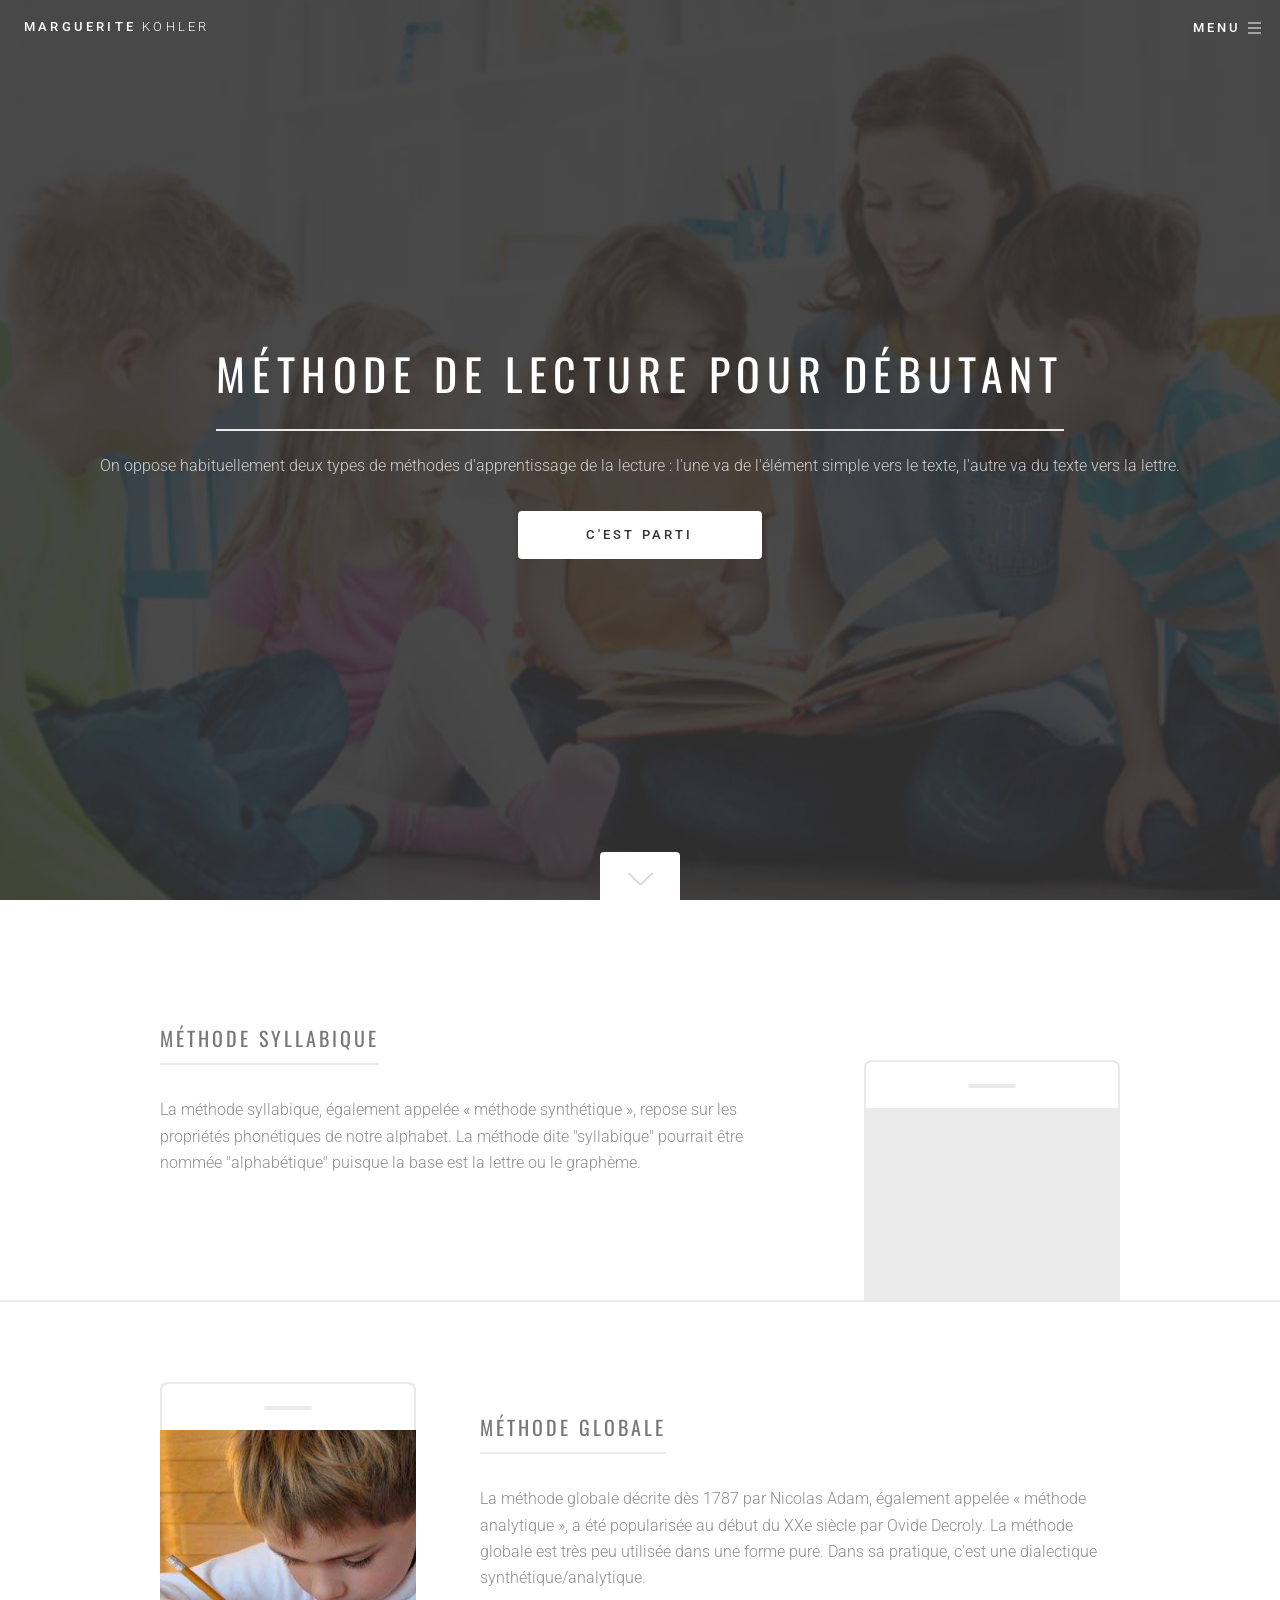
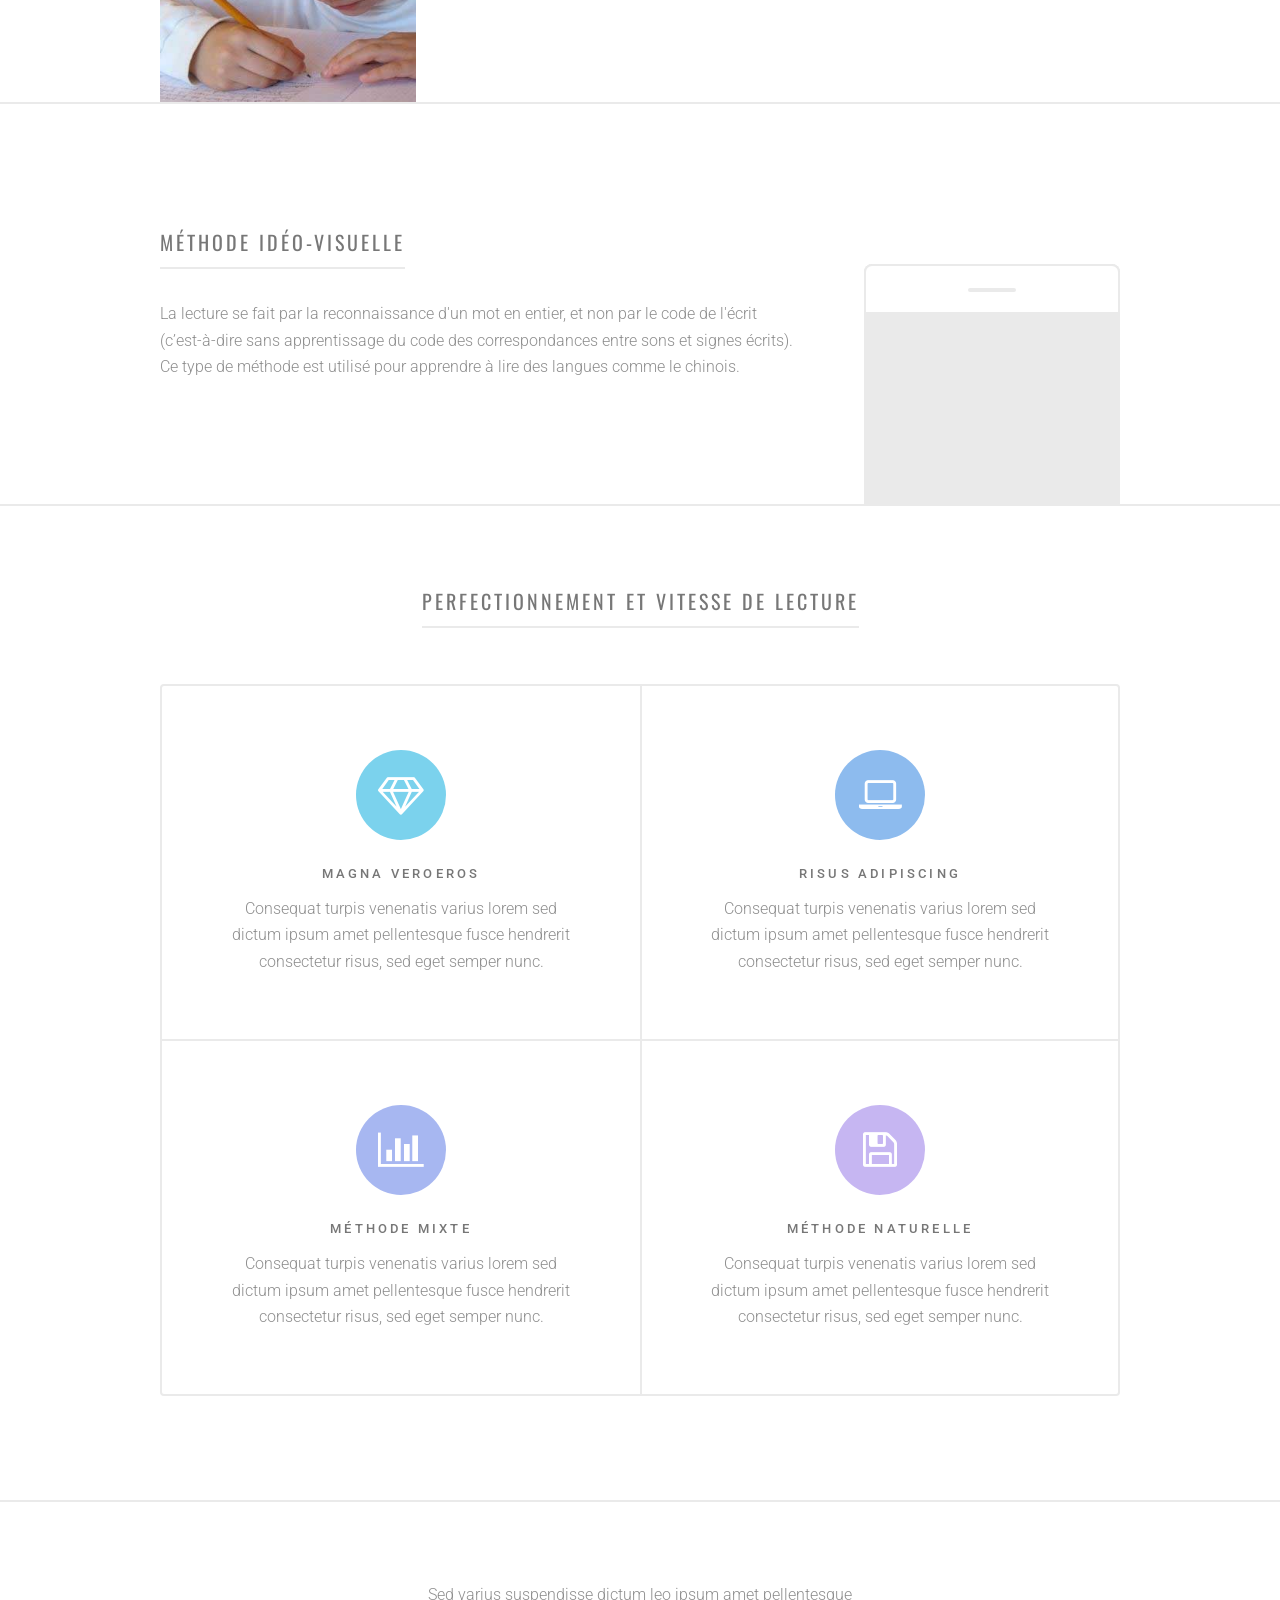
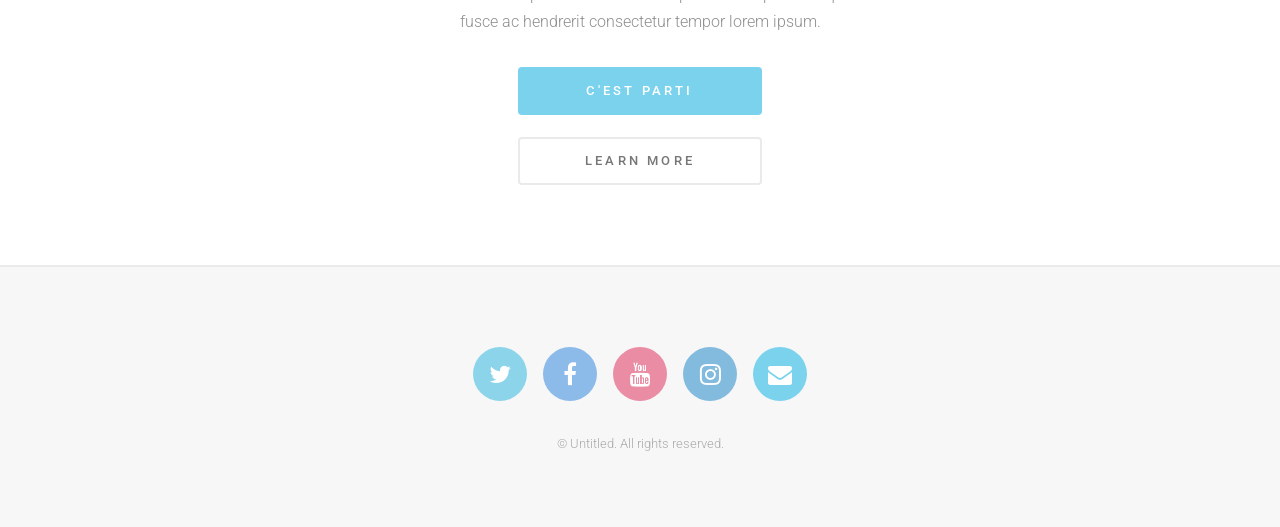
==== commit 1e6599ab: "init wp structure" ====
--- a/templates/formula/cyan/index.html
+++ b/templates/formula/cyan/index.html
@@ -21,7 +21,7 @@
 
 				<!-- Header -->
 					<header id="header">
-						<a href="index.html" class="logo">Formula <span>by Pixelarity</span></a>
+						<a href="index.html" class="logo">Marguerite <span>KOHLER </span></a>
 						<nav>
 							<ul>
 								<li><a href="#menu">Menu</a></li>
@@ -32,13 +32,13 @@
 				<!-- Menu -->
 					<nav id="menu">
 						<ul class="links">
-							<li><a href="index.html">Home</a></li>
-							<li><a href="generic.html">Generic</a></li>
-							<li><a href="elements.html">Elements</a></li>
+							<li><a href="index.html">Accueil</a></li>
+							<li><a href="generic.html">La Methode</a></li>
+							<li><a href="elements.html">Contacter</a></li>
 						</ul>
 						<ul class="actions vertical">
-							<li><a href="#" class="button special fit">Sign Up</a></li>
-							<li><a href="#" class="button fit">Log In</a></li>
+							<li><a href="#" class="button special fit">Connexion</a></li>
+							<li><a href="#" class="button fit">Deconnexion</a></li>
 						</ul>
 					</nav>
 
@@ -51,15 +51,15 @@
 
 					* Your video must be offered in both .mp4 and .webm formats to work everywhere.
 				-->
+					<!-- <section id="banner" data-video="images/banner"> -->
 					<section id="banner" data-video="images/banner">
 						<div class="inner">
 							<header>
-								<h1>This is Formula</h1>
-								<p>Sed efficitur nisi ac turpis venenatis varius. Suspendisse sed dictum leo veroeros<br />
-								sed ipsum amet pellentesque venenatis magna hendrerit blandit veroeros.</p>
+								<h1>Méthode de lecture pour débutant</h1>
+								<p>On oppose habituellement deux types de méthodes d'apprentissage de la lecture : l'une va de l'élément simple vers le texte, l'autre va du texte vers la lettre.</p>
 							</header>
 							<ul class="actions">
-								<li><a href="#" class="button special big">Get Started</a></li>
+								<li><a href="#" class="button special big">C'est parti</a></li>
 							</ul>
 						</div>
 						<a href="#one" class="more">Learn More</a>
@@ -73,15 +73,15 @@
 								<div class="inner spotlight style1">
 									<div class="content">
 										<header>
-											<h2>Sed Consequat</h2>
+											<h2>Méthode syllabique</h2>
 										</header>
-										<p>Ipsum efficitur nisi ac turpis venenatis varius. Suspendisse sed dictum leo ipsum amet pellentesque fusce ac hendrerit consectetur tempor risus, sed eget semper nunc. eleifend facilisis nisi vitae lorem ipsum dolor consequat lorem ipsum etiam.</p>
+										<p>La méthode syllabique, également appelée « méthode synthétique », repose sur les propriétés phonétiques de notre alphabet. La méthode dite "syllabique" pourrait être nommée "alphabétique" puisque la base est la lettre ou le graphème.</p>
 									</div>
 									<!--
 										Note: You can replace the image below with a JPEG or PNG. Just make sure it's exactly
 										320x340 or at least the same aspect ratio (16:17).
 									-->
-									<span class="image"><img src="images/pic01.svg" alt="" /></span>
+									<span class="image"><img src="../../images/learning-164331_960_720-2.jpg" alt="" /></span>
 								</div>
 							</section>
 
@@ -90,15 +90,15 @@
 								<div class="inner spotlight alt style2">
 									<div class="content">
 										<header>
-											<h2>Nisl Adipiscing</h2>
+											<h2>Méthode globale</h2>
 										</header>
-										<p>Ipsum efficitur nisi ac turpis venenatis varius. Suspendisse sed dictum leo ipsum amet pellentesque fusce ac hendrerit consectetur tempor risus, sed eget semper nunc. eleifend facilisis nisi vitae lorem ipsum dolor consequat lorem ipsum etiam.</p>
+										<p>La méthode globale décrite dès 1787 par Nicolas Adam, également appelée « méthode analytique », a été popularisée au début du XXe siècle par Ovide Decroly. La méthode globale est très peu utilisée dans une forme pure. Dans sa pratique, c'est une dialectique synthétique/analytique.</p>
 									</div>
 									<!--
 										Note: You can replace the image below with a JPEG or PNG. Just make sure it's exactly
 										320x340 or at least the same aspect ratio (16:17).
 									-->
-									<span class="image"><img src="images/pic02.svg" alt="" /></span>
+									<span class="image"><img src="../../images/child-writing-2.jpg" alt="" /></span>
 								</div>
 							</section>
 
@@ -107,15 +107,15 @@
 								<div class="inner spotlight style3">
 									<div class="content">
 										<header>
-											<h2>Varius Tempus</h2>
+											<h2>Méthode idéo-visuelle</h2>
 										</header>
-										<p>Ipsum efficitur nisi ac turpis venenatis varius. Suspendisse sed dictum leo ipsum amet pellentesque fusce ac hendrerit consectetur tempor risus, sed eget semper nunc. eleifend facilisis nisi vitae lorem ipsum dolor consequat lorem ipsum etiam.</p>
+										<p>La lecture se fait par la reconnaissance d'un mot en entier, et non par le code de l'écrit (c’est-à-dire sans apprentissage du code des correspondances entre sons et signes écrits). Ce type de méthode est utilisé pour apprendre à lire des langues comme le chinois.</p>
 									</div>
 									<!--
 										Note: You can replace the image below with a JPEG or PNG. Just make sure it's exactly
 										320x340 or at least the same aspect ratio (16:17).
 									-->
-									<span class="image"><img src="images/pic03.svg" alt="" /></span>
+									<span class="image"><img src="../../images/e5dac85336865cc953f4fa36207a031b-2.jpg" alt="" /></span>
 								</div>
 							</section>
 
@@ -123,7 +123,7 @@
 							<section id="four" class="main special">
 								<div class="inner">
 									<header>
-										<h2>Tempor Suspendisse</h2>
+										<h2>Perfectionnement et vitesse de lecture</h2>
 									</header>
 									<div class="features">
 										<section>
@@ -138,12 +138,12 @@
 										</section>
 										<section>
 											<span class="icon major fa-bar-chart style3"></span>
-											<h3>Leo Ipsum Varius</h3>
+											<h3>Méthode mixte</h3>
 											<p>Consequat turpis venenatis varius lorem sed dictum ipsum amet pellentesque fusce hendrerit consectetur risus, sed eget semper nunc.</p>
 										</section>
 										<section>
 											<span class="icon major fa-save style4"></span>
-											<h3>Dolor Consequat</h3>
+											<h3>Méthode naturelle</h3>
 											<p>Consequat turpis venenatis varius lorem sed dictum ipsum amet pellentesque fusce hendrerit consectetur risus, sed eget semper nunc.</p>
 										</section>
 									</div>
@@ -156,7 +156,7 @@
 									<p>Sed varius suspendisse dictum leo ipsum amet pellentesque<br />
 									fusce ac hendrerit consectetur tempor lorem ipsum.</p>
 									<ul class="actions vertical">
-										<li><a href="#" class="button special big">Get Started</a></li>
+										<li><a href="#" class="button special big">C'est parti</a></li>
 										<li><a href="#" class="button big">Learn More</a></li>
 									</ul>
 								</div>
--- a/templates/formula/cyan/assets/css/main.css
+++ b/templates/formula/cyan/assets/css/main.css
@@ -3343,7 +3343,7 @@
 		-webkit-justify-content: center;
 		-ms-justify-content: center;
 		justify-content: center;
-		background-image: url("../../images/banner.jpg");
+		background-image: url("../images/banner.jpg");
 		background-position: center;
 		background-size: cover;
 		background-repeat: no-repeat;
@@ -3544,23 +3544,28 @@
 			min-width: 100%;
 			min-height: 100%;
 			overflow: hidden;
+			opacity: 0.65;
 		}
 
 		#banner:before {
-			-moz-transition: opacity 3s ease;
-			-webkit-transition: opacity 3s ease;
-			-ms-transition: opacity 3s ease;
-			transition: opacity 3s ease;
-			-moz-transition-delay: 1.25s;
-			-webkit-transition-delay: 1.25s;
-			-ms-transition-delay: 1.25s;
-			transition-delay: 1.25s;
+			-moz-transition: opacity 1.5s ease;
+			-webkit-transition: opacity 1.5s ease;
+			-ms-transition: opacity 1.5s ease;
+			transition: opacity 1.5s ease;
+			-moz-transition-delay: 0.75s;
+			-webkit-transition-delay: 0.75s;
+			-ms-transition-delay: 0.75s;
+			transition-delay: 0.75s;
 			content: '';
 			display: block;
-			background-color: #333333;
+			background-image: url("../../../../images/iStock_000019989349Small-593x394-2.jpg");
+			background-size: cover;
+			background-position: center;
+			/*background-attachment: fixed;*/
+			/*background-color: #333333;*/
 			height: 100%;
 			left: 0;
-			opacity: 0.45;
+			opacity: 0.25;
 			position: absolute;
 			top: 0;
 			width: 100%;
